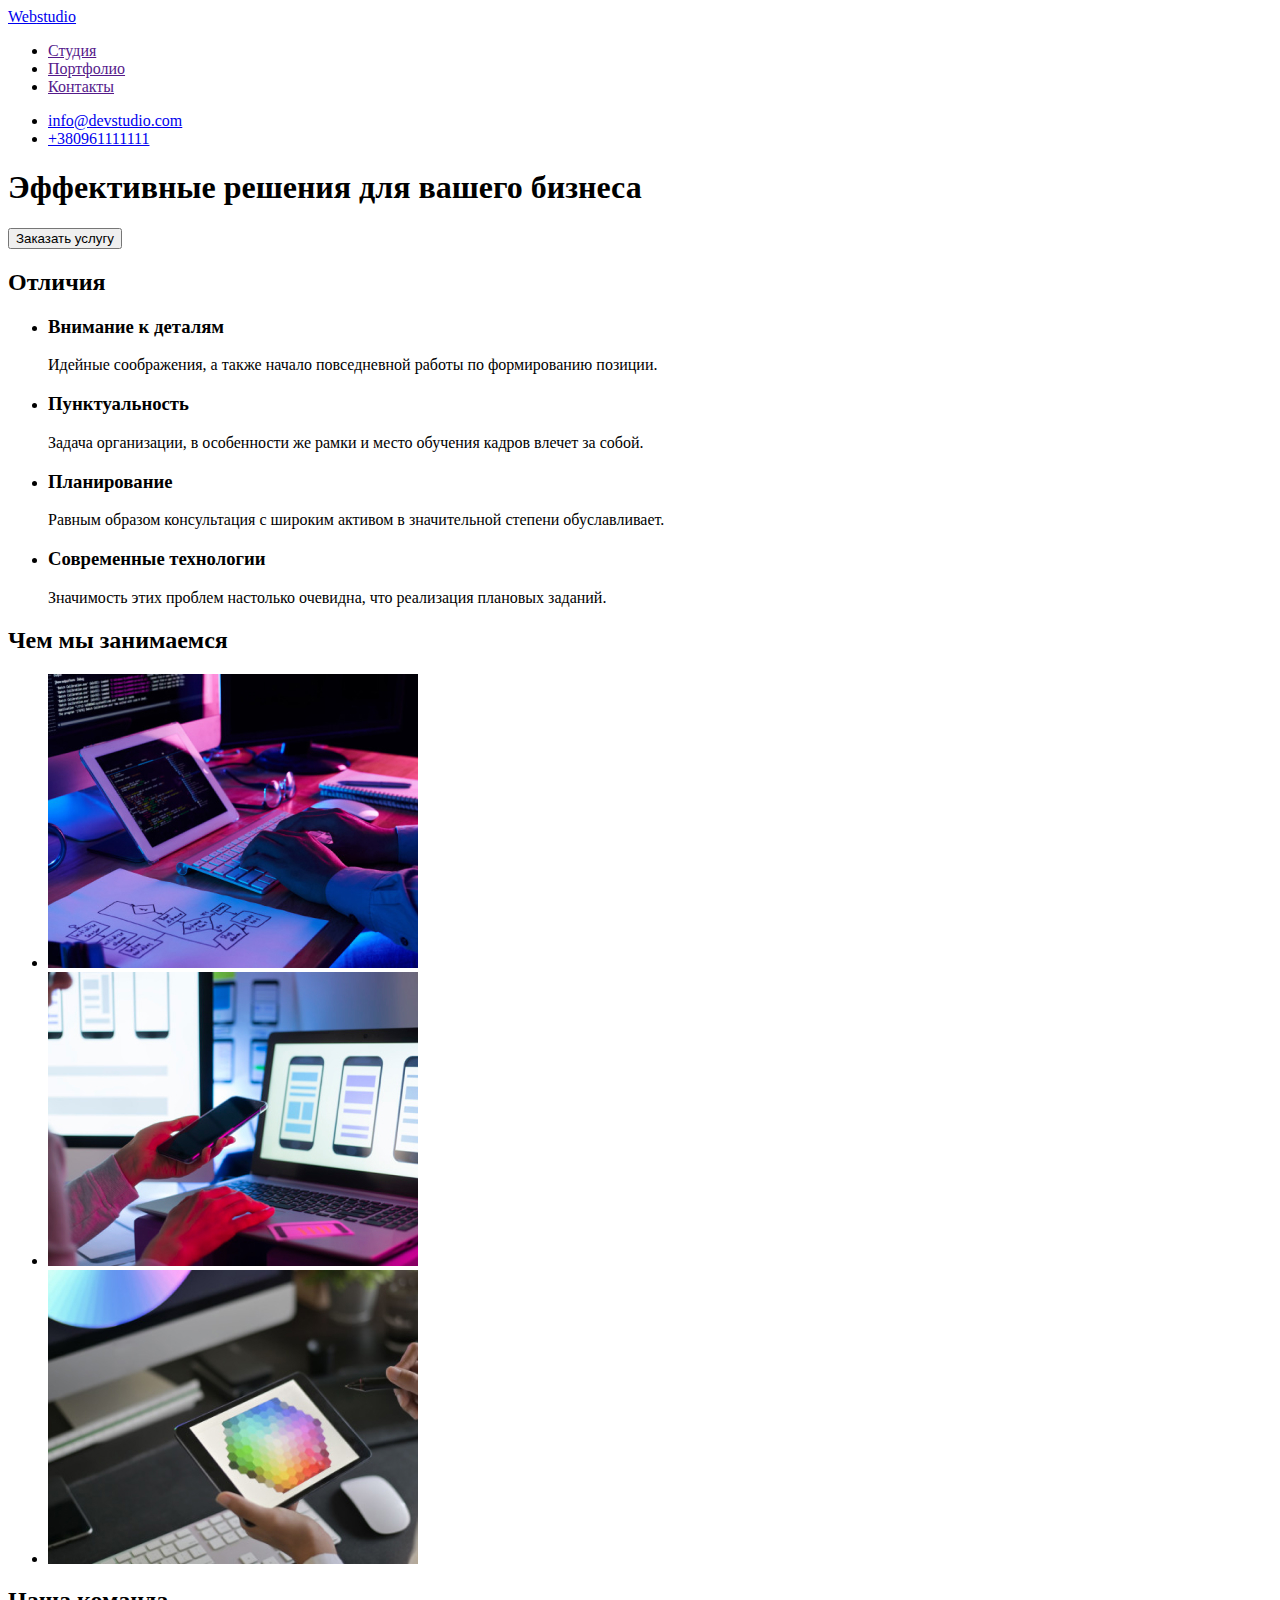
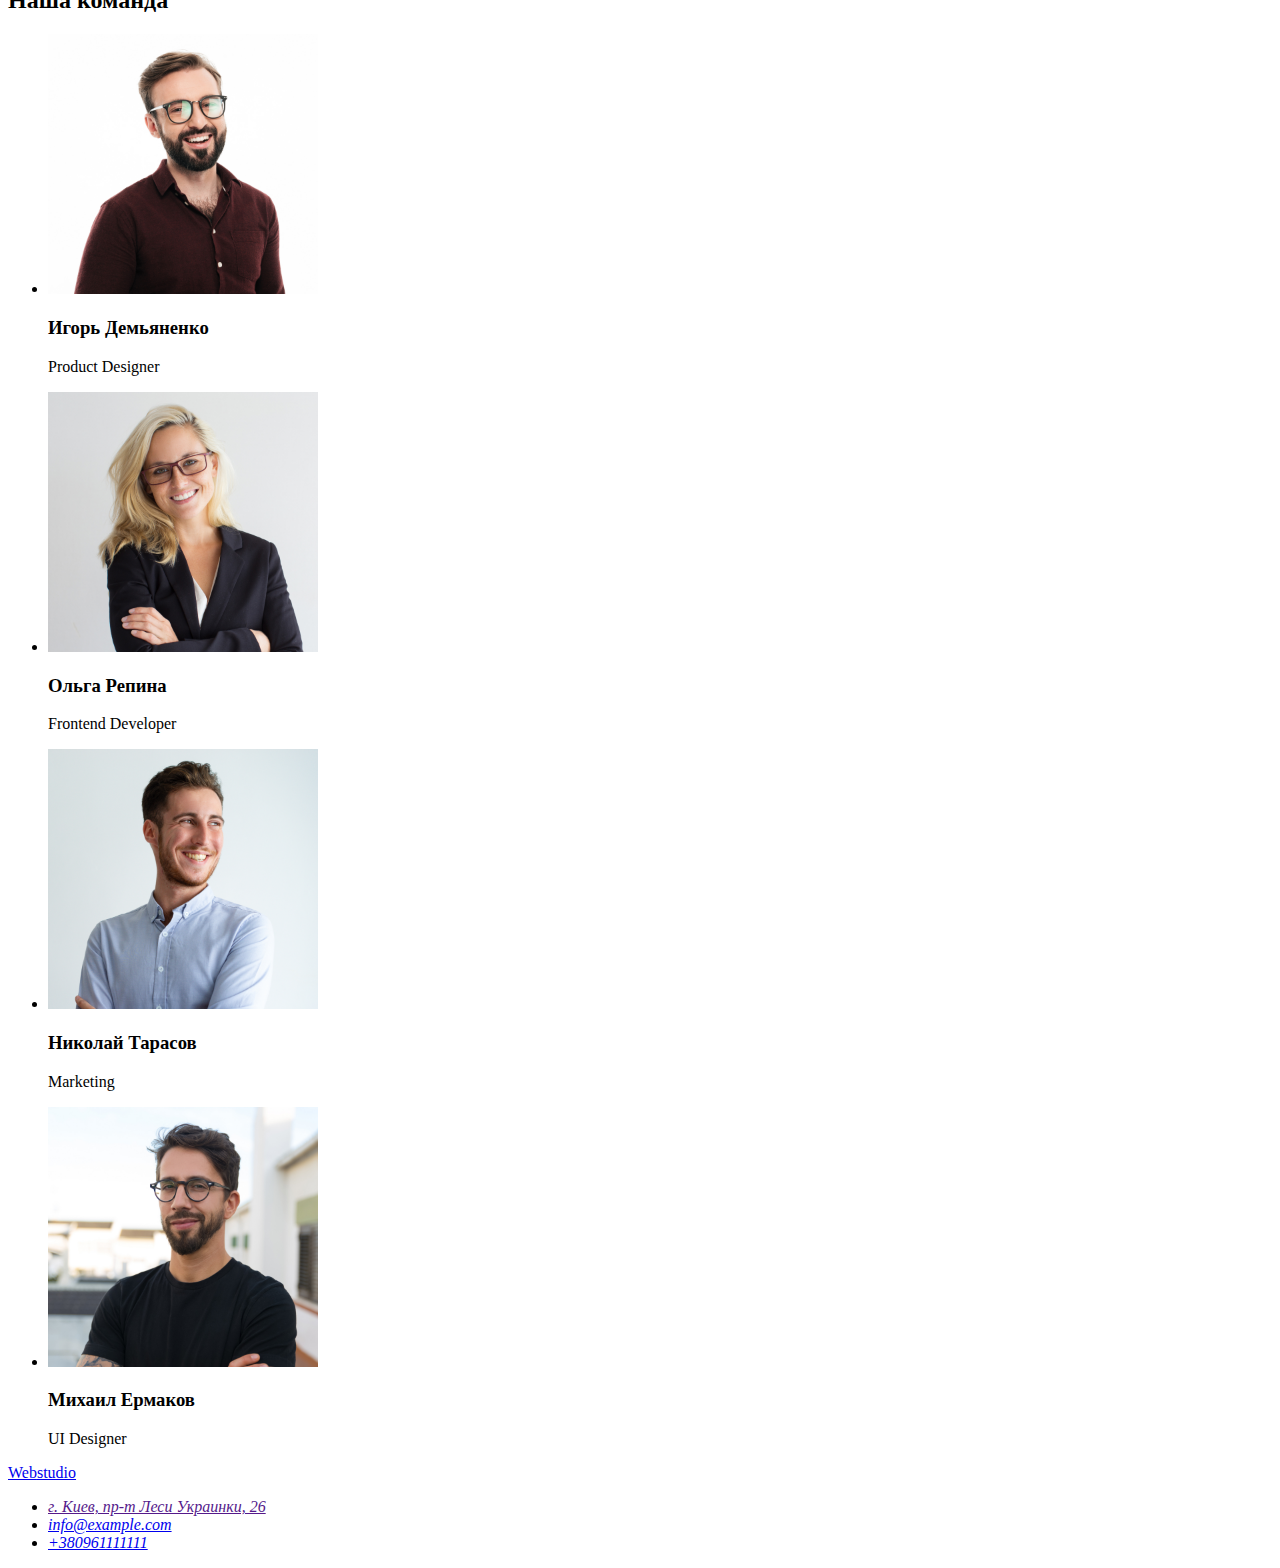
==== index.html @ 9868cb86 "Copied 1 HW" ====
<!DOCTYPE html>
<html lang="ru">
<head>
    <meta charset="UTF-8">
    <meta http-equiv="X-UA-Compatible" content="IE=edge">
    <meta name="viewport" content="width=device-width, initial-scale=1.0">
    <title>Webstudio</title>
</head>
<body>
    <!--Header-->
    <header>
        <nav>
            <a href="/"><span>Web</span><span>studio</span></a>
            <ul>
                <li>
                    <a href="">Студия</a>
                </li>
                <li>
                    <a href="">Портфолио</a>
                </li>
                <li>
                    <a href="">Контакты</a>
                </li>
            </ul>
        </nav>
        <ul>
            <li>
                <a href="mailto:info@devstudio.com">info@devstudio.com</a>
            </li>
            <li>
                <a href="tel:+380961111111">+380961111111</a>
            </li>
        </ul>
        
    </header>
    <!--Main content-->
    <main>
        <!--Order service-->
        <section>
            <h1>Эффективные решения для вашего бизнеса</h1>
            <button type="button">Заказать услугу</button>
        </section>
        <!--Hilites-->
        <section>
            <!--Title Отличия will be invisible-->
             <h2>Отличия</h2>
             <ul>
                 <li>
                     <h3>Внимание к деталям</h3>
                     <p>Идейные соображения, а также начало повседневной работы по формированию позиции.</p>
                 </li>
                 <li>
                     <h3>Пунктуальность</h3>
                     <p>Задача организации, в особенности же рамки и место обучения кадров влечет за собой.</p>
                  </li>
                  <li>
                     <h3>Планирование</h3>
                     <p>Равным образом консультация с широким активом в значительной степени обуславливает.</p>
                  </li>
                 <li>
                     <h3>Современные технологии</h3>
                     <p>Значимость этих проблем настолько очевидна, что реализация плановых заданий.</p>
                 </li>
             </ul>

        </section>
        <!--Tasks-->
        <section>
            <h2>Чем мы занимаемся</h2>
            <ul>
                <li>
                    <a href=""><img src="./images/box 1.jpg" alt="Стол разработчика" width="370"></a>
                </li>
                <li>
                    <a href=""><img src="./images/img.jpg" alt="Ноутбук" width="370"></a>
                </li>
                <li>
                    <a href=""><img src="./images/img (1).jpg" alt="Планшет" width="370"></a>
                </li>
            </ul>
        </section>
        <!--Team-->
        <section>
            <h2>Наша команда</h2>
            <ul>
                <li>
                        <img src="./images/img (2).jpg" alt="Фотография Игоря" width="270">
                        <h3>Игорь Демьяненко</h3>
                        <p>Product Designer</p>
                </li>
                <li>
                        <img src="./images/img (3).jpg" alt="Фотография Ольги" width="270">
                        <h3>Ольга Репина</h3>
                        <p>Frontend Developer</p>
                </li>
                <li>
                        <img src="./images/img (4).jpg" alt="Фотография Николая" width="270">
                        <h3>Николай Тарасов</h3>
                        <p>Marketing</p>
                </li>
                <li>
                        <img src="./images/img (5).jpg" alt="Фотография михаила" width="270">
                        <h3>Михаил Ермаков</h3>
                        <p>UI Designer</p>
                </li>
            </ul>
        </section>


    </main>
    <!--Footer-->
    <footer>
        <a href="/"><span>Web</span><span>studio</span></a>
        <address>
            <ul>
                <li><a href="">г. Киев, пр-т Леси Украинки, 26</a></li>
                <li><a href="mailto:info@example.com">info@example.com</a></li>
                <li><a href="tel:+380961111111">+380961111111</a></li>
            </ul>

        </address>

    </footer>
</body>
</html>
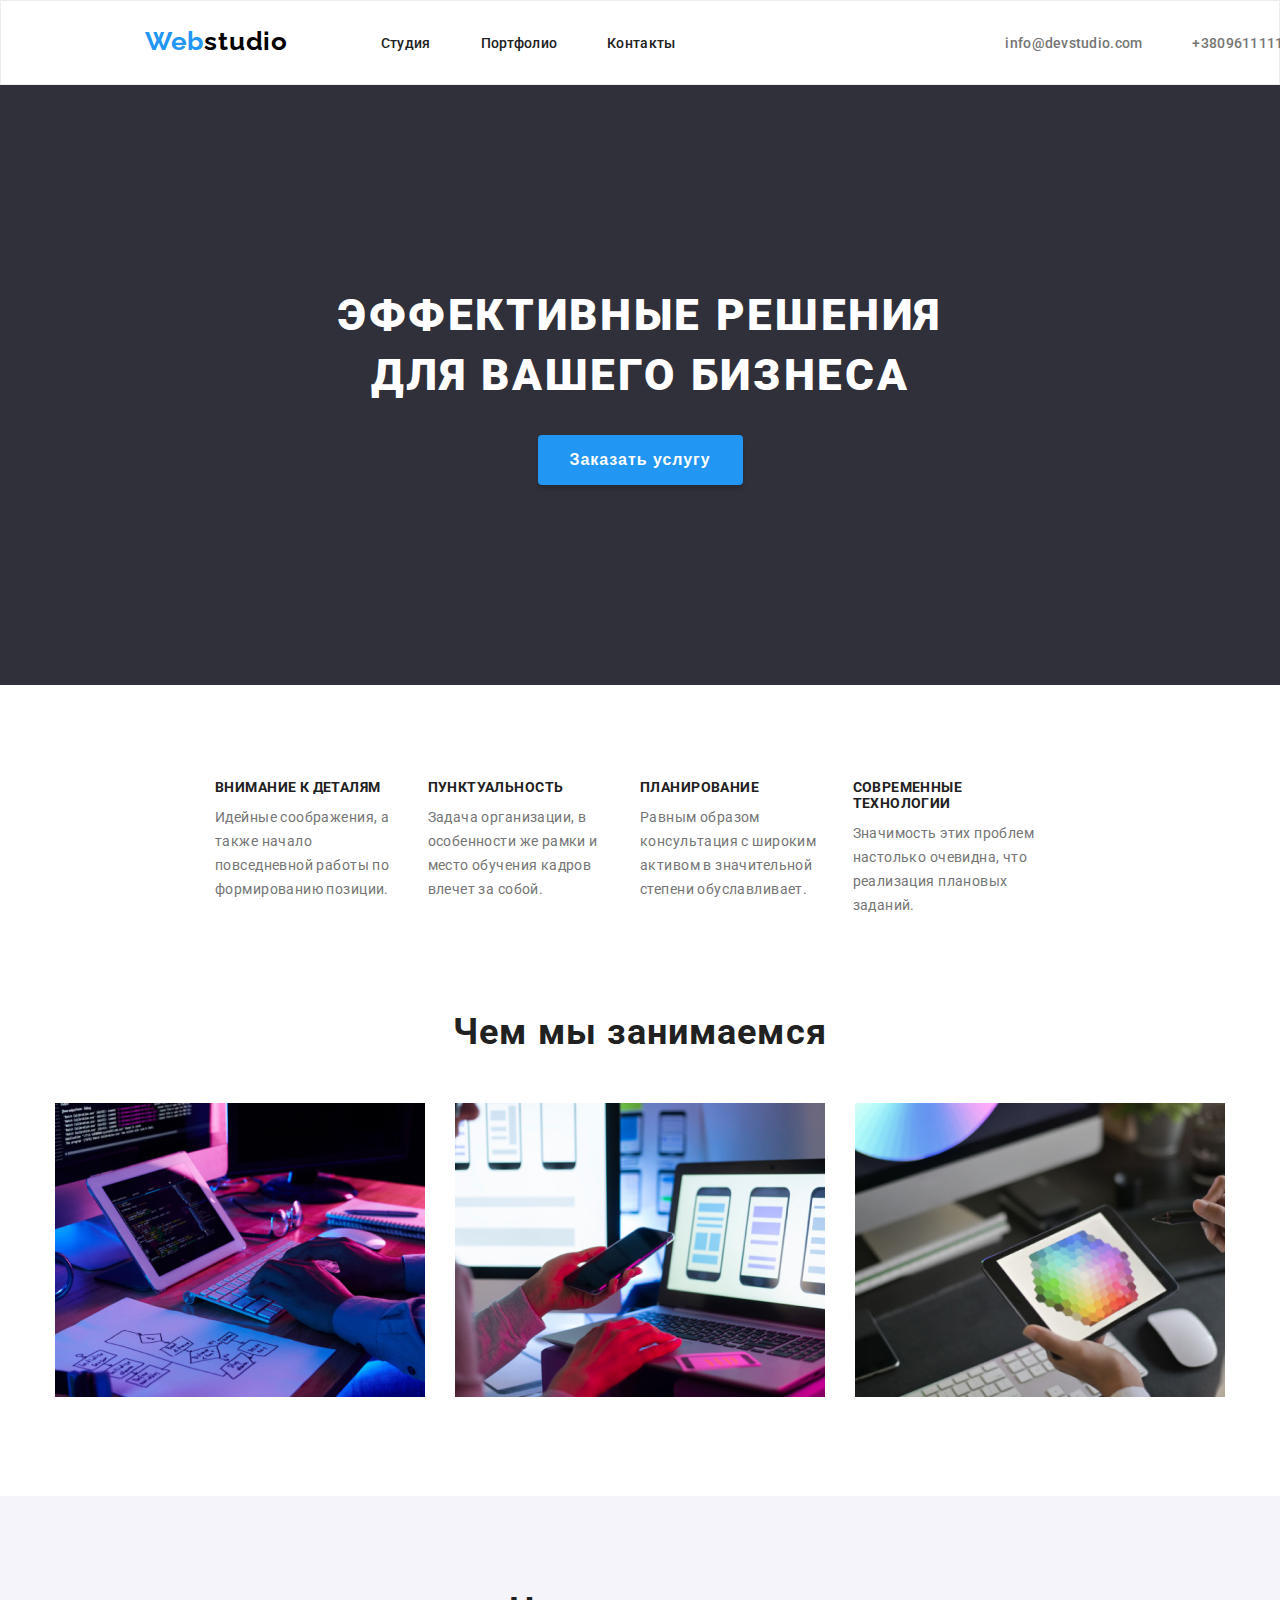
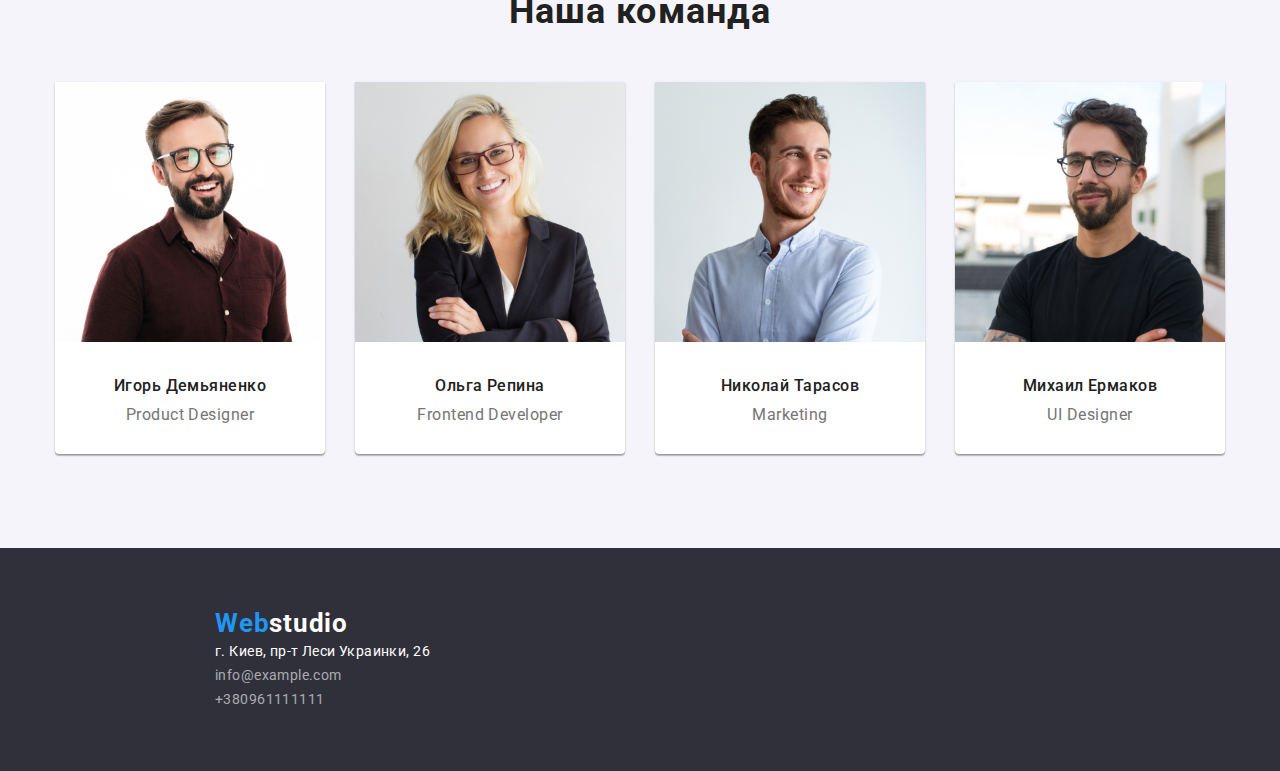
==== commit 18c4ee20: "Main and portfolio pages styles" ====
--- a/index.html
+++ b/index.html
@@ -1,125 +1,138 @@
 <!DOCTYPE html>
 <html lang="ru">
-<head>
-    <meta charset="UTF-8">
-    <meta http-equiv="X-UA-Compatible" content="IE=edge">
-    <meta name="viewport" content="width=device-width, initial-scale=1.0">
-    <title>Webstudio</title>
-</head>
-<body>
-    <!--Header-->
-    <header>
-        <nav>
-            <a href="/"><span>Web</span><span>studio</span></a>
-            <ul>
+    <head>
+        <meta charset="UTF-8" />
+        <meta http-equiv="X-UA-Compatible" content="IE=edge" />
+        <meta name="viewport" content="width=device-width, initial-scale=1.0" />
+        <title>Webstudio</title>
+        <link rel="preconnect" href="https://fonts.googleapis.com">
+        <link rel="preconnect" href="https://fonts.gstatic.com" crossorigin>
+        <link
+            href="https://fonts.googleapis.com/css2?family=Raleway:wght@700&family=Roboto:ital,wght@0,400;0,500;0,900;1,700&display=swap"
+            rel="stylesheet">
+        <link href="./styles/style.css" rel="stylesheet" />
+    </head>
+    <body>
+        <!--Header-->
+        <header class="header">
+            <nav class="header-nav">
+                <a href="./" class="logo-link" class="nav-link"><span class="logo-web">Web</span><span class="logo-studio">studio</span></a>
+                <ul class="nav-list">
+                    <li>
+                        <a href="" class="nav-link">Студия</a>
+                    </li>
+                    <li>
+                        <a href="./portfolio.html" class="nav-link">Портфолио</a>
+                    </li>
+                    <li>
+                        <a href="" class="nav-link">Контакты</a>
+                    </li>
+                </ul>
+            </nav>
+            <ul class="contact-list">
                 <li>
-                    <a href="">Студия</a>
+                    <a href="mailto:info@devstudio.com" class="contact-item">info@devstudio.com</a>
                 </li>
                 <li>
-                    <a href="">Портфолио</a>
-                </li>
-                <li>
-                    <a href="">Контакты</a>
+                    <a href="tel:+380961111111" class="contact-item">+380961111111</a>
                 </li>
             </ul>
-        </nav>
-        <ul>
-            <li>
-                <a href="mailto:info@devstudio.com">info@devstudio.com</a>
-            </li>
-            <li>
-                <a href="tel:+380961111111">+380961111111</a>
-            </li>
-        </ul>
-        
-    </header>
-    <!--Main content-->
-    <main>
-        <!--Order service-->
-        <section>
-            <h1>Эффективные решения для вашего бизнеса</h1>
-            <button type="button">Заказать услугу</button>
-        </section>
-        <!--Hilites-->
-        <section>
-            <!--Title Отличия will be invisible-->
-             <h2>Отличия</h2>
-             <ul>
-                 <li>
-                     <h3>Внимание к деталям</h3>
-                     <p>Идейные соображения, а также начало повседневной работы по формированию позиции.</p>
-                 </li>
-                 <li>
-                     <h3>Пунктуальность</h3>
-                     <p>Задача организации, в особенности же рамки и место обучения кадров влечет за собой.</p>
-                  </li>
-                  <li>
-                     <h3>Планирование</h3>
-                     <p>Равным образом консультация с широким активом в значительной степени обуславливает.</p>
-                  </li>
-                 <li>
-                     <h3>Современные технологии</h3>
-                     <p>Значимость этих проблем настолько очевидна, что реализация плановых заданий.</p>
-                 </li>
-             </ul>
-
-        </section>
-        <!--Tasks-->
-        <section>
-            <h2>Чем мы занимаемся</h2>
-            <ul>
-                <li>
-                    <a href=""><img src="./images/box 1.jpg" alt="Стол разработчика" width="370"></a>
-                </li>
-                <li>
-                    <a href=""><img src="./images/img.jpg" alt="Ноутбук" width="370"></a>
-                </li>
-                <li>
-                    <a href=""><img src="./images/img (1).jpg" alt="Планшет" width="370"></a>
-                </li>
-            </ul>
-        </section>
-        <!--Team-->
-        <section>
-            <h2>Наша команда</h2>
-            <ul>
-                <li>
-                        <img src="./images/img (2).jpg" alt="Фотография Игоря" width="270">
-                        <h3>Игорь Демьяненко</h3>
-                        <p>Product Designer</p>
-                </li>
-                <li>
-                        <img src="./images/img (3).jpg" alt="Фотография Ольги" width="270">
-                        <h3>Ольга Репина</h3>
-                        <p>Frontend Developer</p>
-                </li>
-                <li>
-                        <img src="./images/img (4).jpg" alt="Фотография Николая" width="270">
-                        <h3>Николай Тарасов</h3>
-                        <p>Marketing</p>
-                </li>
-                <li>
-                        <img src="./images/img (5).jpg" alt="Фотография михаила" width="270">
-                        <h3>Михаил Ермаков</h3>
-                        <p>UI Designer</p>
-                </li>
-            </ul>
-        </section>
-
-
-    </main>
-    <!--Footer-->
-    <footer>
-        <a href="/"><span>Web</span><span>studio</span></a>
-        <address>
-            <ul>
-                <li><a href="">г. Киев, пр-т Леси Украинки, 26</a></li>
-                <li><a href="mailto:info@example.com">info@example.com</a></li>
-                <li><a href="tel:+380961111111">+380961111111</a></li>
-            </ul>
-
-        </address>
-
-    </footer>
-</body>
-</html>+        </header>
+        <!--Main content-->
+        <main>
+            <!--Order service-->
+            <section class="hero">
+                <h1 class="hero-title">Эффективные решения<br>для вашего бизнеса</h1>
+                <button type="button" class="hero-button">Заказать услугу</button>
+            </section>
+            <!--Hilites-->
+            <section>
+                <!--Title Отличия will be invisible-->
+                <h2 class="hilites-main">Отличия</h2>
+                <ul class="hilites-list">
+                    <li class="hilites-item">
+                        <h3 class="hilites-title">Внимание к деталям</h3>
+                        <p>
+                            Идейные соображения, а также начало повседневной работы по формированию
+                            позиции.
+                        </p>
+                    </li>
+                    <li class="hilites-item">
+                        <h3 class="hilites-title">Пунктуальность</h3>
+                        <p>
+                            Задача организации, в особенности же рамки и место обучения кадров
+                            влечет за собой.
+                        </p>
+                    </li>
+                    <li class="hilites-item">
+                        <h3 class="hilites-title">Планирование</h3>
+                        <p>
+                            Равным образом консультация с широким активом в значительной степени
+                            обуславливает.
+                        </p>
+                    </li>
+                    <li class="hilites-item">
+                        <h3 class="hilites-title">Современные технологии</h3>
+                        <p>
+                            Значимость этих проблем настолько очевидна, что реализация плановых
+                            заданий.
+                        </p>
+                    </li>
+                </ul>
+            </section>
+            <!--Tasks-->
+            <section class="tasks">
+                <h2 class="tasks-title">Чем мы занимаемся</h2>
+                <ul class="tasks-list">
+                    <li class="tasks-item">
+                        <a href=""><img src="./images/box 1.jpg" alt="Стол разработчика" width="370"
+                        /></a>
+                    </li>
+                    <li class="tasks-item">
+                        <a href=""><img src="./images/img.jpg" alt="Ноутбук" width="370" /></a>
+                    </li>
+                    <li class="tasks-item">
+                        <a href=""><img src="./images/img (1).jpg" alt="Планшет" width="370" /></a>
+                    </li>
+                </ul>
+            </section>
+            <!--Team-->
+            <section class="team-section">
+                <h2 class="team-title">Наша команда</h2>
+                <ul class="team-list">
+                    <li class="team-item">
+                        <img src="./images/img (2).jpg" alt="Фотография Игоря" width="270" />
+                        <h3 class="team-member">Игорь Демьяненко</h3>
+                        <p class="member-position">Product Designer</p>
+                    </li>
+                    <li class="team-item">
+                        <img src="./images/img (3).jpg" alt="Фотография Ольги" width="270" />
+                        <h3 class="team-member">Ольга Репина</h3>
+                        <p class="member-position">Frontend Developer</p>
+                    </li>
+                    <li class="team-item">
+                        <img src="./images/img (4).jpg" alt="Фотография Николая" width="270" />
+                        <h3 class="team-member">Николай Тарасов</h3>
+                        <p class="member-position">Marketing</p>
+                    </li>
+                    <li class="team-item">
+                        <img src="./images/img (5).jpg" alt="Фотография михаила" width="270" />
+                        <h3 class="team-member">Михаил Ермаков</h3>
+                        <p class="member-position">UI Designer</p>
+                    </li>
+                </ul>
+            </section>
+        </main>
+        <!--Footer-->
+        <footer class="footer">
+            <a href="./" class="footer-hover"><span class="footer-web">Web</span><span class="footer-studio">studio</span></a>
+            <address>
+                <ul>
+                    <li><a href="" class="address footer-hover">г. Киев, пр-т Леси Украинки, 26</a></li>
+                    <li><a href="mailto:info@example.com" class="footer-contact footer-hover">info@example.com</a></li>
+                    <li><a href="tel:+380961111111" class="footer-contact footer-hover">+380961111111</a></li>
+                </ul>
+            </address>
+        </footer>
+    </body>
+</html>
--- a/styles/style.css
+++ b/styles/style.css
@@ -0,0 +1,442 @@
+/* Colors
+primary background-color: #fff;
+secondary background-color: #F5F4FA;
+footer background-color: #2F303A;
+titles color: #212121;
+main text color: #757575;
+acent color: #2196F3;
+
+
+ */
+:root {
+    --main-font: "Roboto";
+    --second-font: "Raleway";
+    --titles-color: #212121;
+    --acent-color: #2196F3;
+    --text-color: #757575;
+    --footer-color: #2F303A;
+    --white-color: #ffffff;
+    --font-normal: normal;
+    --weight-bold: 700;
+
+
+}
+body {
+    background-color: var(--white-color);
+    font-family: var(--main-font);
+    color: var(--titles-color);
+    padding: 0;
+    margin: 0;
+    
+}
+
+p {
+    margin: 0;
+    
+}
+
+a {
+    text-decoration: none;
+}
+
+ul {
+    list-style: none;
+    margin: 0;
+    padding: 0;
+}
+
+/* Header */
+
+.header {
+    display: flex;
+    justify-content: center;
+    border: 1px solid #ECECEC;
+
+
+}
+
+.header-nav {
+    display: flex;
+}
+
+.nav-list {
+    display: flex;
+    padding: 0;
+    margin: 0;
+    padding-top: 32px;
+
+}
+
+
+.logo-link {
+    text-decoration: none;
+    font-family: 'Raleway';
+    font-style: var(--font-normal);
+     font-weight: var(--weight-bold);
+    font-size: 26px;
+    line-height: 31px;
+    margin: 25px 93px 25px 215px;
+    letter-spacing: 0.03em;
+}
+
+
+.logo-web {
+    color: var(--acent-color);
+        
+}
+
+.logo-studio {
+     color: #000000;
+}
+
+.logo-link:hover,
+.logo-link:focus {
+    opacity: 60%;
+}
+
+.nav-link {
+    font-style: var(--font-normal);
+    font-weight: 500;
+    font-size: 14px;
+    line-height: 16px;
+    letter-spacing: 0.02em;
+    color: var(--titles-color);
+   margin: 0px 50px 32px 0px;
+}
+
+.nav-link:hover,.nav-link:focus {
+    color: var(--acent-color);
+    cursor: pointer;
+}
+
+.contact-list {
+    display: flex;
+    padding: 0;
+    margin: 0;
+    padding: 32px 0 32px 280px;
+
+}
+
+.contact-item {
+font-style: var(--font-normal);
+    font-weight: 500;
+    font-size: 14px;
+    line-height: 16px;
+    letter-spacing: 0.02em;
+    margin-right: 50px;
+    color: var(--text-color);
+}
+
+.contact-item:hover,.contact-item:focus {
+    color: var(--acent-color);
+    cursor: pointer;
+}
+
+
+/* Hero */
+
+.hero {
+    background-color: var(--footer-color);
+    width: 100%;
+        height: 600px;
+        
+
+}
+
+.hero-title {
+    font-style: var(--font-normal);
+    font-weight: 900;
+    font-size: 44px;
+    line-height: 60px;
+    text-align: center;
+    letter-spacing: 0.06em;
+     text-transform: uppercase;
+    color: var(--white-color);
+    margin: 0;
+    padding-top: 200px;
+}
+
+.hero-button {
+    font-style: var(--font-normal);
+    font-weight: var(--weight-bold);
+    font-size: 16px;
+    line-height: 30px;
+    display: flex;
+    align-items: center;
+     text-align: center;
+    letter-spacing: 0.06em;
+    color: var(--white-color);
+    background-color: var(--acent-color);
+    box-shadow: 0px 4px 4px rgba(0, 0, 0, 0.15);
+    border-radius: 4px;
+    border: none;
+    padding: 10px 32px;
+    margin-top: 30px;
+    margin-left: auto;
+    margin-right: auto;
+
+}
+
+.hero-button:hover {
+     color: var(--acent-color);
+    background-color: var(--white-color);
+}
+
+/* Hilites */
+
+.hilites-main {
+    display: none;
+    
+}
+
+.hilites-list {
+    display: flex;
+    padding: 94px 215px;
+    justify-content: center;
+
+}
+
+.hilites-item {
+    width: 270px;
+    padding-right: 30px;
+
+}
+
+.hilites-title {
+    font-style: var(--font-normal);
+    font-weight: var(--weight-bold);
+    font-size: 14px;
+    line-height: 16px;
+    letter-spacing: 0.03em;
+    text-transform: uppercase;
+    color: var(--titles-color);
+    margin: 0 0 10px 0;
+}
+
+.hilites-list p {
+    font-weight: 400;
+    font-size: 14px;
+    line-height: 24px;
+    letter-spacing: 0.03em;
+
+    color: var(--text-color);
+}
+
+/* Tasks */
+
+
+.tasks-title {
+    margin: 0;
+    text-align: center;
+    margin-bottom: 50px;
+    font-style: normal;
+    font-weight: var(--weight-bold);
+    font-size: 36px;
+    line-height: 42px;
+    text-align: center;
+    letter-spacing: 0.03em;
+    
+}
+
+.tasks-list {
+    display: flex;
+    justify-content: center;
+    margin-bottom: 95px;
+
+
+}
+
+.tasks-item {
+    margin: 0 15px;
+}
+
+.tasks-item:hover, .tasks-item:focus {
+    opacity: 50%;
+}
+
+/* Team */
+
+.team-section {
+    background-color: #F5F4FA;
+    padding: 94px 215px;
+}
+
+.team-title {
+    text-align: center;
+    margin: 0;
+    font-style: var(--font-normal);
+    font-weight: var(--weight-bold);
+    font-size: 36px;
+    line-height: 42px;
+    text-align: center;
+    letter-spacing: 0.03em;
+    margin-bottom: 50px;
+}
+
+.team-list {
+    display: flex;
+    justify-content: center;
+    
+    
+}
+
+.team-item {
+    margin: 0 15px;
+    background-color: var(--white-color);
+    box-shadow: 0px 1px 3px rgba(0, 0, 0, 0.12), 0px 1px 1px rgba(0, 0, 0, 0.14), 0px 2px 1px rgba(0, 0, 0, 0.2);
+    border-radius: 0px 0px 4px 4px;
+    text-align: center;
+
+}
+
+.team-member {
+    font-style: var(--font-normal);
+    font-weight: 500;
+    font-size: 16px;
+    line-height: 19px;
+    letter-spacing: 0.03em;
+    color: var(--titles-color);
+    margin: 30px 0 10px 0;
+
+}
+
+.member-position {
+    font-style: var(--font-normal);
+    font-weight: 400;
+    font-size: 16px;
+    line-height: 19px;
+    text-align: center;
+    letter-spacing: 0.03em;
+    color: var(--text-color);
+    margin-bottom: 30px;
+}
+
+/* Footer */
+
+.footer {
+    background-color: var(--footer-color);
+    padding: 60px 0 60px 215px;
+
+}
+
+.footer-web {
+    font-style: var(--font-normal);
+    font-weight: var(--weight-bold);
+    font-size: 26px;
+    line-height: 31px;
+    letter-spacing: 0.03em;
+    color: var(--acent-color);
+}
+
+.footer-studio {
+    font-style: var(--font-normal);
+    font-weight: var(--weight-bold);
+    font-size: 26px;
+    line-height: 31px;
+    letter-spacing: 0.03em;
+    color: var(--white-color);
+
+}
+
+.address {
+    font-style: var(--font-normal);
+    font-weight: 400;
+    font-size: 14px;
+    line-height: 24px;
+    letter-spacing: 0.03em;
+    color: var(--white-color);
+}
+
+.footer-contact {
+    font-style: var(--font-normal);
+    font-weight: 400;
+    font-size: 14px;
+    line-height: 24px;
+    letter-spacing: 0.03em;
+    color: rgba(255, 255, 255, 0.6);
+}
+
+.footer-hover:hover {
+    opacity: 50%;
+}
+
+
+/* Portfolio styles */
+
+.main {
+    background-color: var(--white-color);
+}
+
+/* Buttons */
+
+.btn-list {
+    margin-top: 95px;
+    display: flex;
+    justify-content: center;
+
+}
+
+.buttons {
+    margin: 0 4px;
+    background: #F5F4FA;
+    border-radius: 4px;
+    font-style: var(--font-normal);
+    font-weight: 500;
+    font-size: 16px;
+    line-height: 26px;
+    text-align: center;
+    letter-spacing: 0.03em;
+    color: var(--titles-color);
+    border: none;
+    padding: 6px 22px;
+}
+
+.buttons:hover {
+    background: #2196F3;
+     box-shadow: 0px 3px 1px rgba(0, 0, 0, 0.1), 0px 1px 2px rgba(0, 0, 0, 0.08), 0px 2px 2px rgba(0, 0, 0, 0.12);
+    border-radius: 4px;
+    font-style: var(--font-normal);
+    font-weight: 500;
+    font-size: 16px;
+    line-height: 26px;
+    text-align: center;
+    letter-spacing: 0.03em;
+    color: var(--white-color);
+
+}
+
+/* Works */
+
+.works {
+    width: 1300px;
+    display: flex;
+    justify-content: center;
+    flex-wrap: wrap;
+    margin: 34px auto;  
+    
+}
+
+.works-item {
+    margin: 15px;
+    border: 1px solid #EEEEEE;
+}
+
+.works-title {
+    font-style: var(--font-normal);
+    font-weight: var(--weight-bold);
+    font-size: 18px;
+    line-height: 36px;
+    letter-spacing: 0.06em;
+    color: var(--titles-color);
+    margin: 20px 0 4px 24px;
+}
+
+.works-text {
+    font-style: var(--font-normal);
+    font-weight: 400;
+    font-size: 16px;
+    line-height: 30px;
+    letter-spacing: 0.03em;
+    color: var(--text-color);
+    margin: 0 0 20px 24px;
+}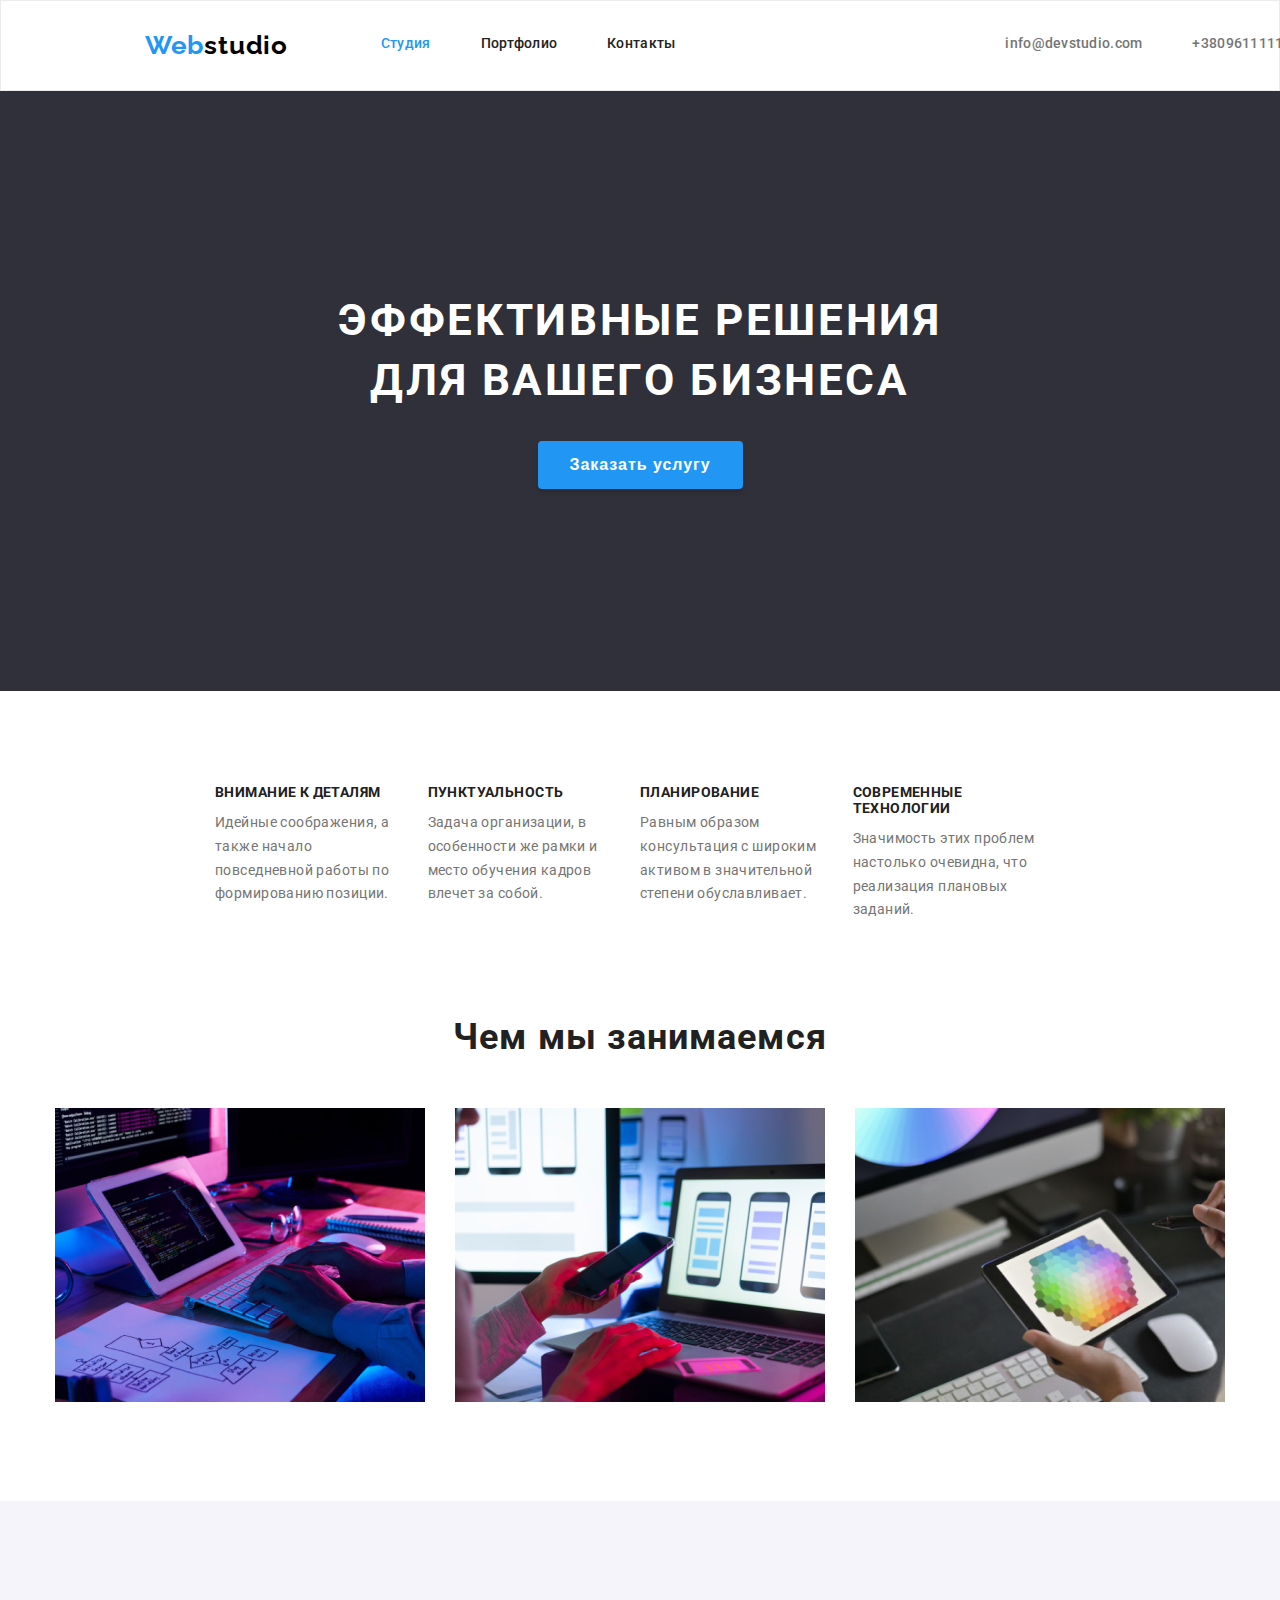
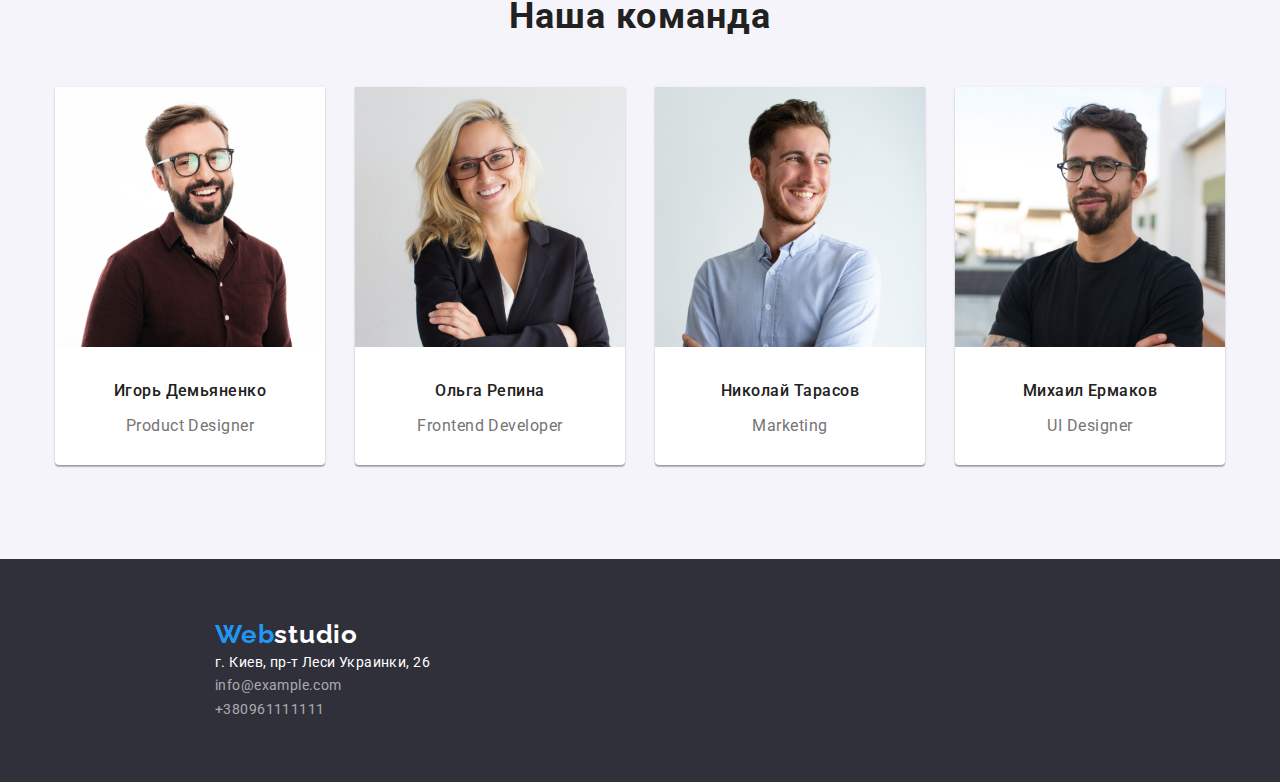
==== commit 6a4a36ed: "made all the changes from the mentor" ====
--- a/index.html
+++ b/index.html
@@ -5,36 +5,41 @@
         <meta http-equiv="X-UA-Compatible" content="IE=edge" />
         <meta name="viewport" content="width=device-width, initial-scale=1.0" />
         <title>Webstudio</title>
-        <link rel="preconnect" href="https://fonts.googleapis.com">
-        <link rel="preconnect" href="https://fonts.gstatic.com" crossorigin>
+        <link rel="preconnect" href="https://fonts.googleapis.com" />
+        <link rel="preconnect" href="https://fonts.gstatic.com" crossorigin />
         <link
             href="https://fonts.googleapis.com/css2?family=Raleway:wght@700&family=Roboto:ital,wght@0,400;0,500;0,900;1,700&display=swap"
-            rel="stylesheet">
+            rel="stylesheet"
+        />
         <link href="./styles/style.css" rel="stylesheet" />
     </head>
     <body>
         <!--Header-->
         <header class="header">
             <nav class="header-nav">
-                <a href="./" class="logo-link" class="nav-link"><span class="logo-web">Web</span><span class="logo-studio">studio</span></a>
-                <ul class="nav-list">
+                <a href="./" class="logo-link links nav-link" lang="en"
+                    >Web<span class="logo-studio" lang="en">studio</span></a
+                >
+                <ul class="nav-list lists">
                     <li>
-                        <a href="" class="nav-link">Студия</a>
+                        <a href="./" class="nav-link links curent-link">Студия</a>
                     </li>
                     <li>
-                        <a href="./portfolio.html" class="nav-link">Портфолио</a>
+                        <a href="./portfolio.html" class="nav-link links">Портфолио</a>
                     </li>
                     <li>
-                        <a href="" class="nav-link">Контакты</a>
+                        <a href="" class="nav-link links">Контакты</a>
                     </li>
                 </ul>
             </nav>
-            <ul class="contact-list">
+            <ul class="contact-list lists">
                 <li>
-                    <a href="mailto:info@devstudio.com" class="contact-item">info@devstudio.com</a>
+                    <a href="mailto:info@devstudio.com" class="contact-item links"
+                        >info@devstudio.com</a
+                    >
                 </li>
                 <li>
-                    <a href="tel:+380961111111" class="contact-item">+380961111111</a>
+                    <a href="tel:+380961111111" class="contact-item links">+380961111111</a>
                 </li>
             </ul>
         </header>
@@ -42,38 +47,38 @@
         <main>
             <!--Order service-->
             <section class="hero">
-                <h1 class="hero-title">Эффективные решения<br>для вашего бизнеса</h1>
+                <h1 class="hero-title">Эффективные решения<br />для вашего бизнеса</h1>
                 <button type="button" class="hero-button">Заказать услугу</button>
             </section>
             <!--Hilites-->
             <section>
                 <!--Title Отличия will be invisible-->
                 <h2 class="hilites-main">Отличия</h2>
-                <ul class="hilites-list">
+                <ul class="hilites-list lists">
                     <li class="hilites-item">
                         <h3 class="hilites-title">Внимание к деталям</h3>
-                        <p>
+                        <p class="par">
                             Идейные соображения, а также начало повседневной работы по формированию
                             позиции.
                         </p>
                     </li>
                     <li class="hilites-item">
                         <h3 class="hilites-title">Пунктуальность</h3>
-                        <p>
+                        <p class="par">
                             Задача организации, в особенности же рамки и место обучения кадров
                             влечет за собой.
                         </p>
                     </li>
                     <li class="hilites-item">
                         <h3 class="hilites-title">Планирование</h3>
-                        <p>
+                        <p class="par">
                             Равным образом консультация с широким активом в значительной степени
                             обуславливает.
                         </p>
                     </li>
                     <li class="hilites-item">
                         <h3 class="hilites-title">Современные технологии</h3>
-                        <p>
+                        <p class="par">
                             Значимость этих проблем настолько очевидна, что реализация плановых
                             заданий.
                         </p>
@@ -83,54 +88,67 @@
             <!--Tasks-->
             <section class="tasks">
                 <h2 class="tasks-title">Чем мы занимаемся</h2>
-                <ul class="tasks-list">
+                <ul class="tasks-list lists">
                     <li class="tasks-item">
-                        <a href=""><img src="./images/box 1.jpg" alt="Стол разработчика" width="370"
-                        /></a>
+                        <img src="./images/box1.jpg" alt="Разработка програмного обеспечения" width="370"/>
                     </li>
                     <li class="tasks-item">
-                        <a href=""><img src="./images/img.jpg" alt="Ноутбук" width="370" /></a>
+                        <img src="./images/img.jpg" alt="Тестирование мобильного приложения" width="370"/>
                     </li>
                     <li class="tasks-item">
-                        <a href=""><img src="./images/img (1).jpg" alt="Планшет" width="370" /></a>
+                        <img src="./images/img(1).jpg" alt="Работа с цветами" width="370"/>
                     </li>
                 </ul>
             </section>
             <!--Team-->
             <section class="team-section">
                 <h2 class="team-title">Наша команда</h2>
-                <ul class="team-list">
+                <ul class="team-list lists">
                     <li class="team-item">
-                        <img src="./images/img (2).jpg" alt="Фотография Игоря" width="270" />
+                        <img src="./images/img(2).jpg" alt="Дизайнер" width="270"/>
                         <h3 class="team-member">Игорь Демьяненко</h3>
-                        <p class="member-position">Product Designer</p>
+                        <p class="member-position" lang="en">Product Designer</p>
                     </li>
                     <li class="team-item">
-                        <img src="./images/img (3).jpg" alt="Фотография Ольги" width="270" />
+                        <img src="./images/img(3).jpg" alt="Разработчик" width="270"/>
                         <h3 class="team-member">Ольга Репина</h3>
-                        <p class="member-position">Frontend Developer</p>
+                        <p class="member-position" lang="en">Frontend Developer</p>
                     </li>
                     <li class="team-item">
-                        <img src="./images/img (4).jpg" alt="Фотография Николая" width="270" />
+                        <img src="./images/img(4).jpg" alt="Маркетолог" width="270"/>
                         <h3 class="team-member">Николай Тарасов</h3>
-                        <p class="member-position">Marketing</p>
+                        <p class="member-position" lang="en">Marketing</p>
                     </li>
                     <li class="team-item">
-                        <img src="./images/img (5).jpg" alt="Фотография михаила" width="270" />
+                        <img src="./images/img(5).jpg" alt="Дизайнер" width="270"/>
                         <h3 class="team-member">Михаил Ермаков</h3>
-                        <p class="member-position">UI Designer</p>
+                        <p class="member-position" lang="en">UI Designer</p>
                     </li>
                 </ul>
             </section>
         </main>
         <!--Footer-->
         <footer class="footer">
-            <a href="./" class="footer-hover"><span class="footer-web">Web</span><span class="footer-studio">studio</span></a>
+            <a href="./" class="links footer-hover"
+                ><span class="footer-web">Web</span><span class="footer-studio">studio</span></a
+            >
             <address>
-                <ul>
-                    <li><a href="" class="address footer-hover">г. Киев, пр-т Леси Украинки, 26</a></li>
-                    <li><a href="mailto:info@example.com" class="footer-contact footer-hover">info@example.com</a></li>
-                    <li><a href="tel:+380961111111" class="footer-contact footer-hover">+380961111111</a></li>
+                <ul class="lists">
+                    <li>
+                        <a href="" class="links address footer-hover"
+                            >г. Киев, пр-т Леси Украинки, 26</a
+                        >
+                    </li>
+                    <li>
+                        <a href="mailto:info@example.com" class="links footer-contact footer-hover"
+                            >info@example.com</a
+                        >
+                    </li>
+                    <li>
+                        <a href="tel:+380961111111" class="links footer-contact footer-hover"
+                            >+380961111111</a
+                        >
+                    </li>
                 </ul>
             </address>
         </footer>
--- a/styles/style.css
+++ b/styles/style.css
@@ -14,32 +14,35 @@
     --titles-color: #212121;
     --acent-color: #2196F3;
     --text-color: #757575;
+    --grey-color: #F5F4FA;
     --footer-color: #2F303A;
     --white-color: #ffffff;
+    --black-color: #000000;
     --font-normal: normal;
     --weight-bold: 700;
 
 
 }
+
 body {
     background-color: var(--white-color);
-    font-family: var(--main-font);
+    font-family: var(--main-font), sans-serif;
     color: var(--titles-color);
     padding: 0;
     margin: 0;
     
 }
 
-p {
-    margin: 0;
-    
-}
-
-a {
+.par {
+    margin: 0;
+    
+}
+
+.links {
     text-decoration: none;
 }
 
-ul {
+.lists {
     list-style: none;
     margin: 0;
     padding: 0;
@@ -67,61 +70,71 @@
 
 }
 
+
+
+
+.logo-link:hover,
+.logo-link:focus {
+    color: var(--acent-color);
+}
+
+.nav-link {
+    font-weight: 500;
+    font-size: 14px;
+    line-height: 1.5;
+    letter-spacing: 0.02em;
+    color: var(--titles-color);
+   margin: 0px 50px 32px 0px;
+}
+
+.curent-link {
+    color: var(--acent-color);
+}
+
+
+
+
+.curent-link:hover,
+.curent-link:focus {
+    color: var(--titles-color);
+}
 
 .logo-link {
     text-decoration: none;
-    font-family: 'Raleway';
-    font-style: var(--font-normal);
-     font-weight: var(--weight-bold);
+    font-family: var(--second-font);
+    font-style: var(--font-normal);
+    font-weight: var(--weight-bold);
     font-size: 26px;
-    line-height: 31px;
     margin: 25px 93px 25px 215px;
     letter-spacing: 0.03em;
-}
-
-
-.logo-web {
-    color: var(--acent-color);
-        
-}
+    color: var(--acent-color);
+}
+
+
+
 
 .logo-studio {
-     color: #000000;
-}
-
-.logo-link:hover,
-.logo-link:focus {
-    opacity: 60%;
-}
-
-.nav-link {
-    font-style: var(--font-normal);
+    color: var(--black-color);
+}
+
+.nav-link:hover,
+.nav-link:focus {
+    color: var(--acent-color);
+    cursor: pointer;
+}
+
+.contact-list {
+    display: flex;
+    padding: 0;
+    margin: 0;
+    padding: 32px 0 32px 280px;
+
+}
+
+.contact-item {
     font-weight: 500;
     font-size: 14px;
-    line-height: 16px;
-    letter-spacing: 0.02em;
-    color: var(--titles-color);
-   margin: 0px 50px 32px 0px;
-}
-
-.nav-link:hover,.nav-link:focus {
-    color: var(--acent-color);
-    cursor: pointer;
-}
-
-.contact-list {
-    display: flex;
-    padding: 0;
-    margin: 0;
-    padding: 32px 0 32px 280px;
-
-}
-
-.contact-item {
-font-style: var(--font-normal);
-    font-weight: 500;
-    font-size: 14px;
-    line-height: 16px;
+    line-height: 1.5;
     letter-spacing: 0.02em;
     margin-right: 50px;
     color: var(--text-color);
@@ -129,7 +142,6 @@
 
 .contact-item:hover,.contact-item:focus {
     color: var(--acent-color);
-    cursor: pointer;
 }
 
 
@@ -144,10 +156,8 @@
 }
 
 .hero-title {
-    font-style: var(--font-normal);
-    font-weight: 900;
     font-size: 44px;
-    line-height: 60px;
+    line-height: 1.36;
     text-align: center;
     letter-spacing: 0.06em;
      text-transform: uppercase;
@@ -160,7 +170,7 @@
     font-style: var(--font-normal);
     font-weight: var(--weight-bold);
     font-size: 16px;
-    line-height: 30px;
+    line-height: 1.8;
     display: flex;
     align-items: center;
      text-align: center;
@@ -174,6 +184,8 @@
     margin-top: 30px;
     margin-left: auto;
     margin-right: auto;
+    cursor: pointer;
+
 
 }
 
@@ -203,10 +215,8 @@
 }
 
 .hilites-title {
-    font-style: var(--font-normal);
-    font-weight: var(--weight-bold);
-    font-size: 14px;
-    line-height: 16px;
+    font-size: 14px;
+    line-height: 1.14;
     letter-spacing: 0.03em;
     text-transform: uppercase;
     color: var(--titles-color);
@@ -214,9 +224,8 @@
 }
 
 .hilites-list p {
-    font-weight: 400;
-    font-size: 14px;
-    line-height: 24px;
+    font-size: 14px;
+    line-height: 1.7;
     letter-spacing: 0.03em;
 
     color: var(--text-color);
@@ -229,10 +238,8 @@
     margin: 0;
     text-align: center;
     margin-bottom: 50px;
-    font-style: normal;
-    font-weight: var(--weight-bold);
     font-size: 36px;
-    line-height: 42px;
+    line-height: 1.17;
     text-align: center;
     letter-spacing: 0.03em;
     
@@ -250,24 +257,19 @@
     margin: 0 15px;
 }
 
-.tasks-item:hover, .tasks-item:focus {
-    opacity: 50%;
-}
 
 /* Team */
 
 .team-section {
-    background-color: #F5F4FA;
+    background-color: var(--grey-color);
     padding: 94px 215px;
 }
 
 .team-title {
     text-align: center;
     margin: 0;
-    font-style: var(--font-normal);
-    font-weight: var(--weight-bold);
     font-size: 36px;
-    line-height: 42px;
+    line-height: 1.17;
     text-align: center;
     letter-spacing: 0.03em;
     margin-bottom: 50px;
@@ -293,7 +295,7 @@
     font-style: var(--font-normal);
     font-weight: 500;
     font-size: 16px;
-    line-height: 19px;
+    line-height: 1.19;
     letter-spacing: 0.03em;
     color: var(--titles-color);
     margin: 30px 0 10px 0;
@@ -301,10 +303,8 @@
 }
 
 .member-position {
-    font-style: var(--font-normal);
-    font-weight: 400;
-    font-size: 16px;
-    line-height: 19px;
+    font-size: 16px;
+    line-height: 1.19;
     text-align: center;
     letter-spacing: 0.03em;
     color: var(--text-color);
@@ -320,19 +320,21 @@
 }
 
 .footer-web {
+    font-family: var(--second-font);
     font-style: var(--font-normal);
     font-weight: var(--weight-bold);
     font-size: 26px;
-    line-height: 31px;
+    line-height: 1.2;
     letter-spacing: 0.03em;
     color: var(--acent-color);
 }
 
 .footer-studio {
+    font-family: var(--second-font);
     font-style: var(--font-normal);
     font-weight: var(--weight-bold);
     font-size: 26px;
-    line-height: 31px;
+    line-height: 1.2;
     letter-spacing: 0.03em;
     color: var(--white-color);
 
@@ -340,26 +342,28 @@
 
 .address {
     font-style: var(--font-normal);
-    font-weight: 400;
-    font-size: 14px;
-    line-height: 24px;
+    font-size: 14px;
+    line-height: 1.7;
     letter-spacing: 0.03em;
     color: var(--white-color);
 }
 
 .footer-contact {
     font-style: var(--font-normal);
-    font-weight: 400;
-    font-size: 14px;
-    line-height: 24px;
+    font-size: 14px;
+    line-height: 1.7;
     letter-spacing: 0.03em;
     color: rgba(255, 255, 255, 0.6);
 }
 
 .footer-hover:hover {
-    opacity: 50%;
-}
-
+    color: var(--acent-color);
+}
+
+.footer-hover:focus {
+    color: var(--acent-color);
+
+}
 
 /* Portfolio styles */
 
@@ -367,6 +371,10 @@
     background-color: var(--white-color);
 }
 
+.portfolio-title {
+    display: none;
+}
+
 /* Buttons */
 
 .btn-list {
@@ -377,11 +385,11 @@
 }
 
 .buttons {
+    font-family: var(--main-font);
+    font-weight: var(--font-normal);
     margin: 0 4px;
-    background: #F5F4FA;
+    background: var(--grey-color);
     border-radius: 4px;
-    font-style: var(--font-normal);
-    font-weight: 500;
     font-size: 16px;
     line-height: 26px;
     text-align: center;
@@ -389,16 +397,17 @@
     color: var(--titles-color);
     border: none;
     padding: 6px 22px;
-}
-
-.buttons:hover {
-    background: #2196F3;
+    cursor: pointer;
+}
+
+.buttons:hover, .buttons:focus {
+    background: var(--acent-color);
      box-shadow: 0px 3px 1px rgba(0, 0, 0, 0.1), 0px 1px 2px rgba(0, 0, 0, 0.08), 0px 2px 2px rgba(0, 0, 0, 0.12);
     border-radius: 4px;
     font-style: var(--font-normal);
     font-weight: 500;
     font-size: 16px;
-    line-height: 26px;
+    line-height: 1.6;
     text-align: center;
     letter-spacing: 0.03em;
     color: var(--white-color);
@@ -421,21 +430,21 @@
     border: 1px solid #EEEEEE;
 }
 
+.works-img {
+    width: 370px;
+}
+
 .works-title {
-    font-style: var(--font-normal);
-    font-weight: var(--weight-bold);
     font-size: 18px;
-    line-height: 36px;
+    line-height: 2;
     letter-spacing: 0.06em;
     color: var(--titles-color);
     margin: 20px 0 4px 24px;
 }
 
 .works-text {
-    font-style: var(--font-normal);
-    font-weight: 400;
-    font-size: 16px;
-    line-height: 30px;
+    font-size: 16px;
+    line-height: 0.19;
     letter-spacing: 0.03em;
     color: var(--text-color);
     margin: 0 0 20px 24px;
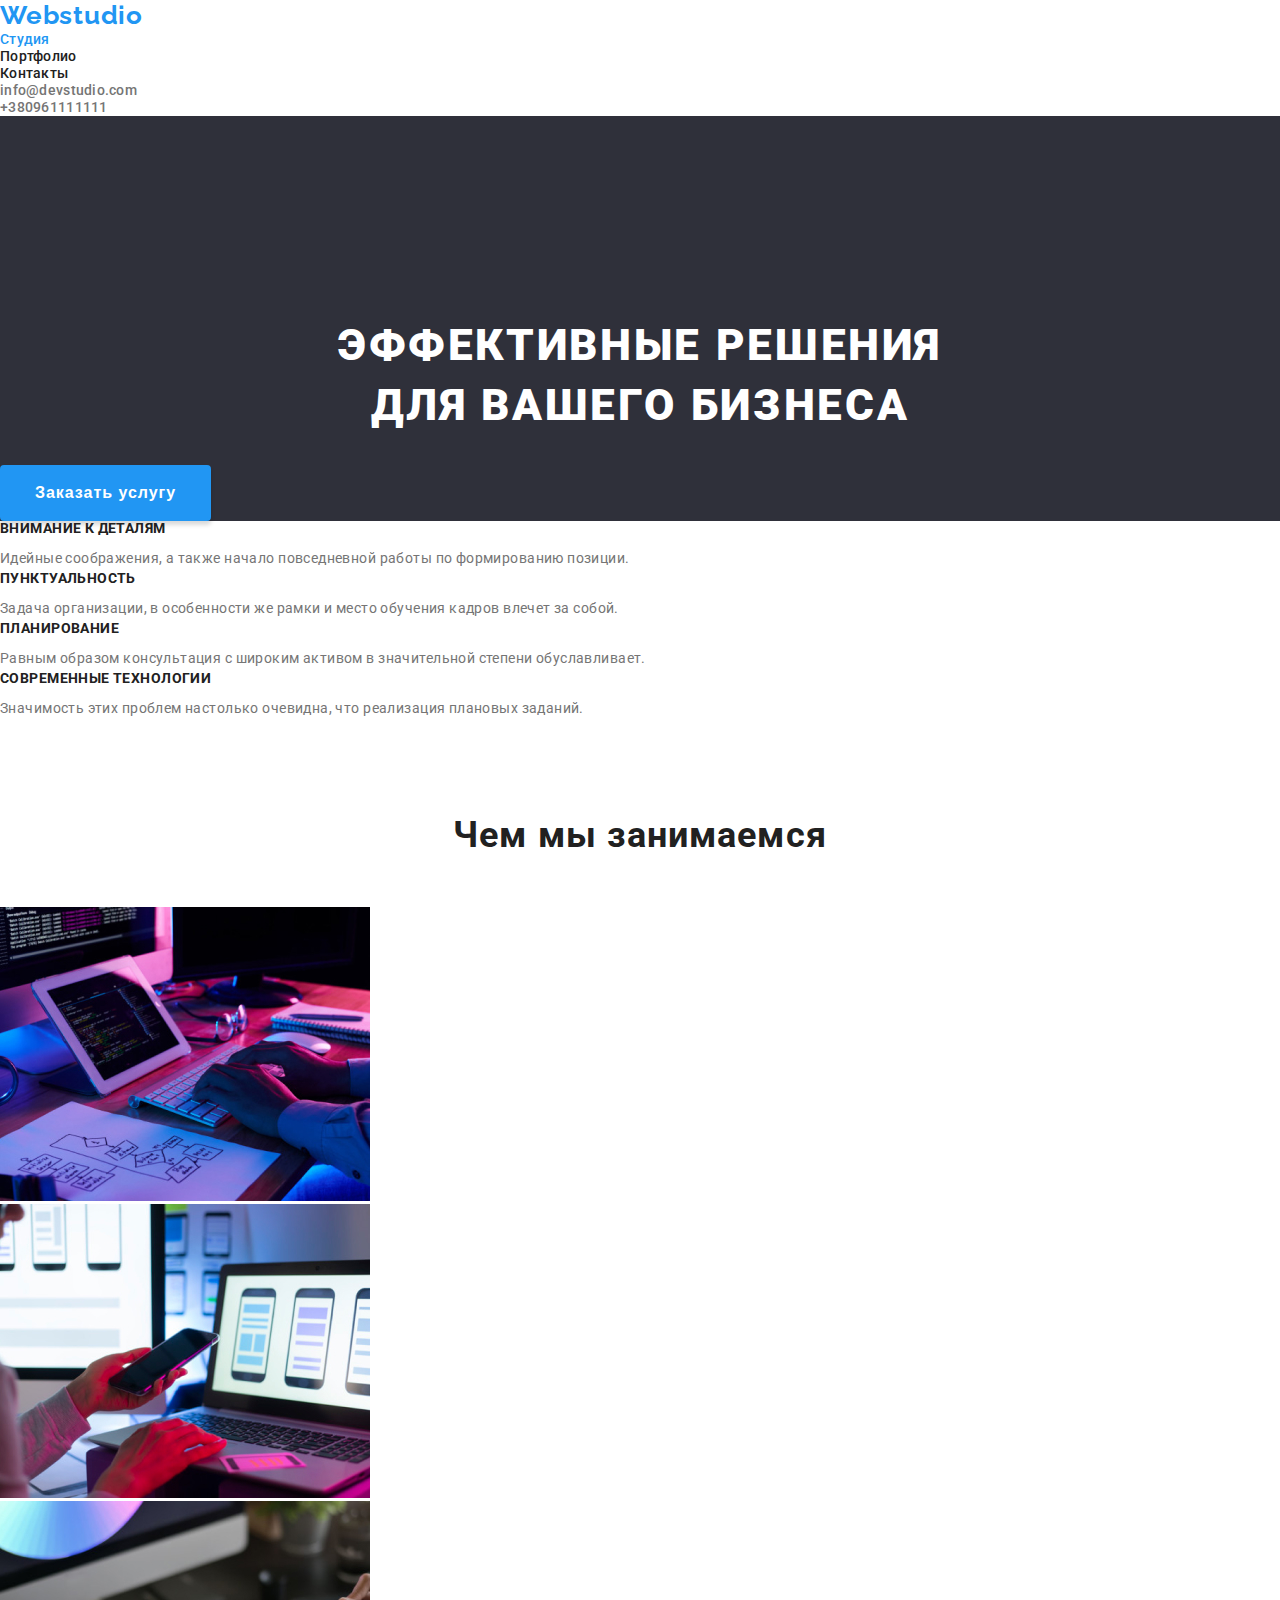
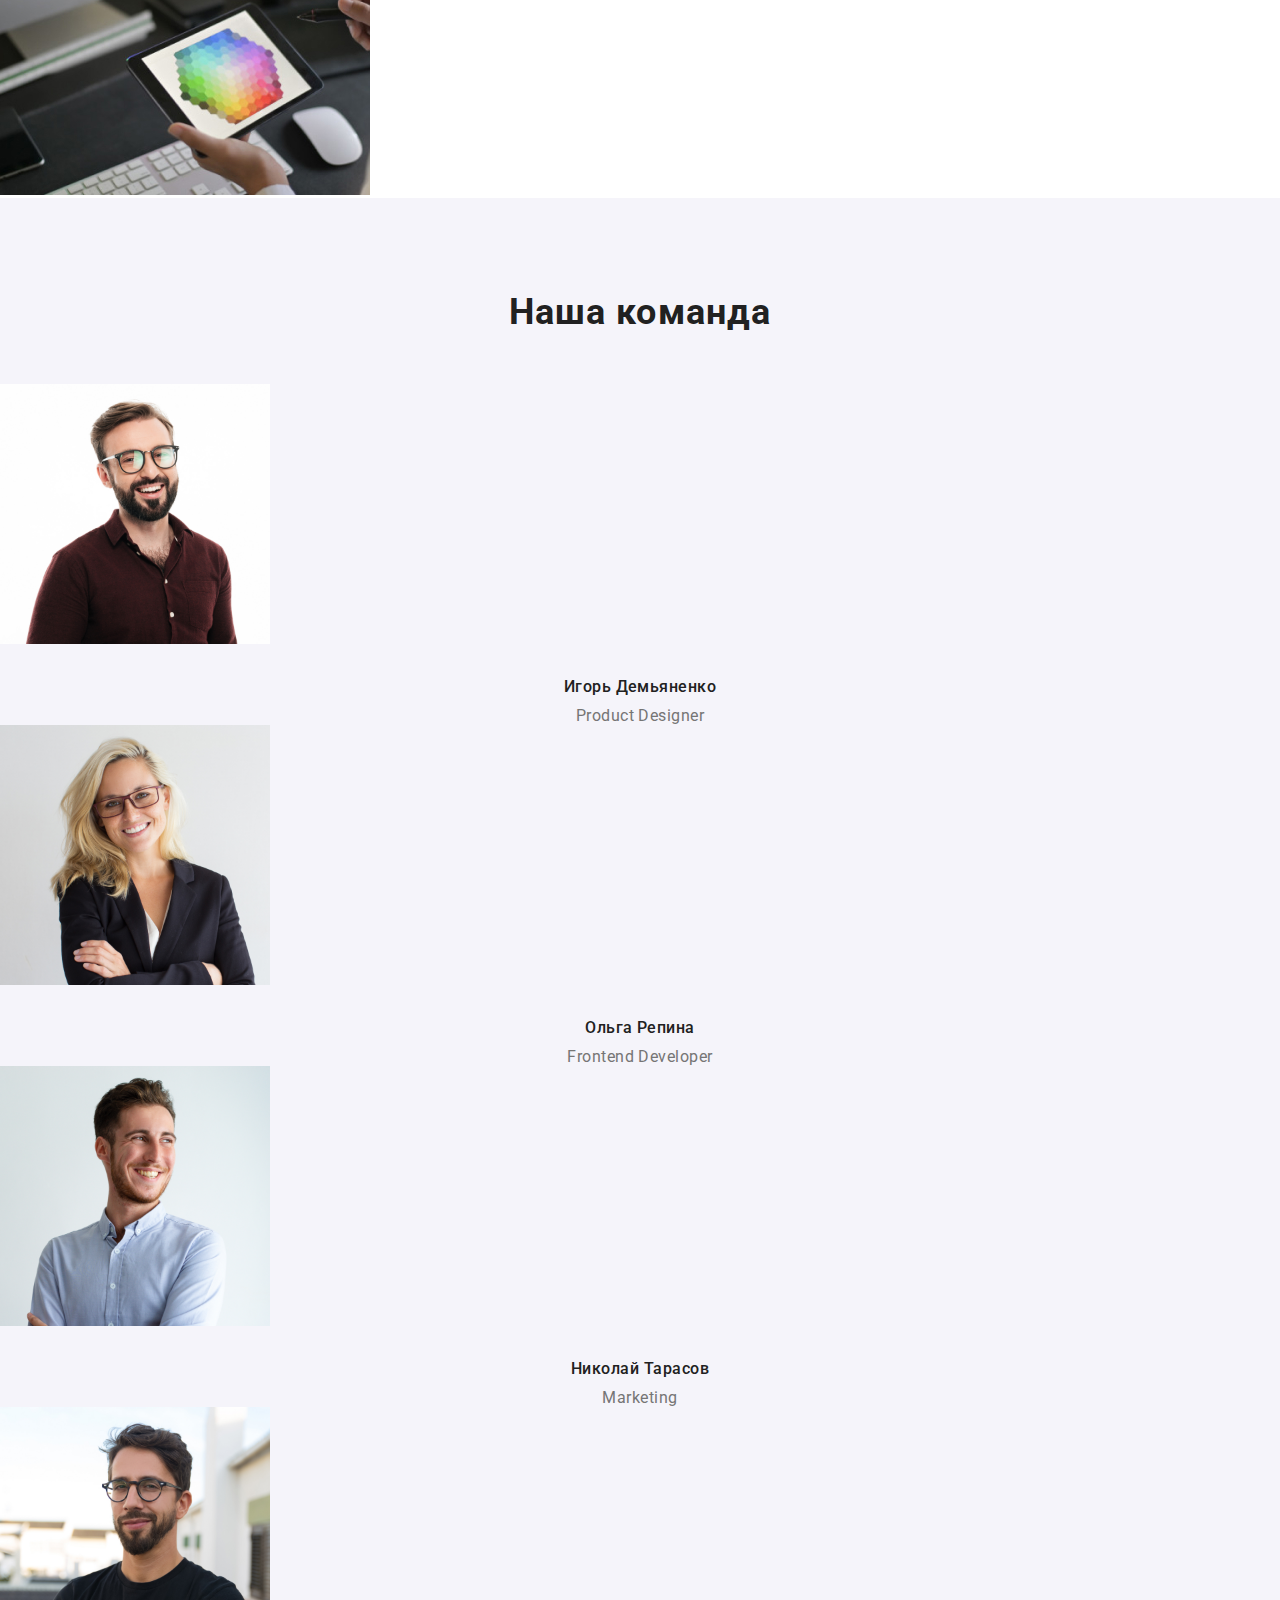
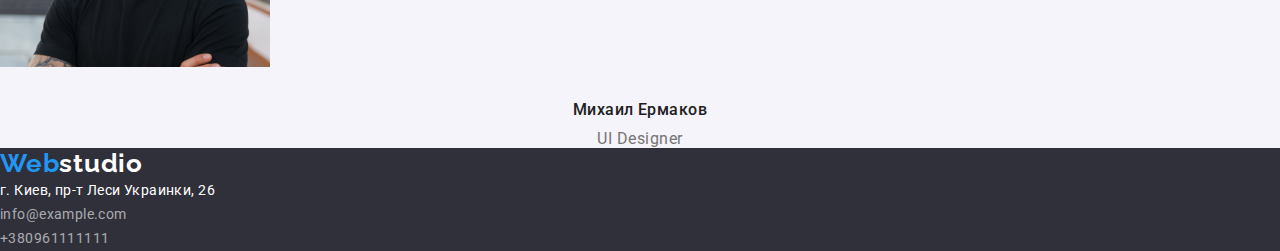
==== commit b20e8eac: "ДЗ№2  Додані стилі,сторінка Портфоліо.Додані стилі до тексту,посилань,кнопок" ====
--- a/index.html
+++ b/index.html
@@ -14,140 +14,130 @@
         <link href="./styles/style.css" rel="stylesheet" />
     </head>
     <body>
-        <!--Header-->
+        <!--Header----------------------------------------------->
         <header class="header">
-            <nav class="header-nav">
-                <a href="./" class="logo-link links nav-link" lang="en"
-                    >Web<span class="logo-studio" lang="en">studio</span></a
-                >
-                <ul class="nav-list lists">
+            <nav class="header__nav">
+                <a href="./" class="links logo-link">Web<span class="logo-studio">studio</span>
+                </a>
+                <ul class="header__nav-list lists">
                     <li>
-                        <a href="./" class="nav-link links curent-link">Студия</a>
+                        <a href="./" class="links header__nav-link curent-link">Студия</a>
                     </li>
                     <li>
-                        <a href="./portfolio.html" class="nav-link links">Портфолио</a>
+                        <a href="./portfolio.html" class="links header__nav-link">Портфолио</a>
                     </li>
                     <li>
-                        <a href="" class="nav-link links">Контакты</a>
+                        <a href="" class="links header__nav-link">Контакты</a>
                     </li>
                 </ul>
             </nav>
-            <ul class="contact-list lists">
+            <ul class="header__contact-list lists">
                 <li>
-                    <a href="mailto:info@devstudio.com" class="contact-item links"
-                        >info@devstudio.com</a
-                    >
+                    <a href="mailto:info@devstudio.com" class="links header__contact-item">info@devstudio.com</a>
                 </li>
                 <li>
-                    <a href="tel:+380961111111" class="contact-item links">+380961111111</a>
+                    <a href="tel:+380961111111" class="links header__contact-item">+380961111111</a>
                 </li>
             </ul>
         </header>
-        <!--Main content-->
+        <!--Main content------------------------------------------->
         <main>
-            <!--Order service-->
+            <!--Order service-------------------------------------->
             <section class="hero">
-                <h1 class="hero-title">Эффективные решения<br />для вашего бизнеса</h1>
-                <button type="button" class="hero-button">Заказать услугу</button>
+                <h1 class="hero__title">Эффективные решения<br />для вашего бизнеса</h1>
+                <button type="button" class="hero__button">Заказать услугу</button>
             </section>
-            <!--Hilites-->
+            <!--Hilites-------------------------------------------->
             <section>
-                <!--Title Отличия will be invisible-->
-                <h2 class="hilites-main">Отличия</h2>
-                <ul class="hilites-list lists">
-                    <li class="hilites-item">
-                        <h3 class="hilites-title">Внимание к деталям</h3>
-                        <p class="par">
+                <h2 class="hilites__main-title">Отличия</h2>
+                <ul class="lists hilites__list">
+                    <li class="hilites__item">
+                        <h3 class="hilites__title">Внимание к деталям</h3>
+                        <p class="par hilites__par">
                             Идейные соображения, а также начало повседневной работы по формированию
                             позиции.
                         </p>
                     </li>
                     <li class="hilites-item">
-                        <h3 class="hilites-title">Пунктуальность</h3>
-                        <p class="par">
+                        <h3 class="hilites__title">Пунктуальность</h3>
+                        <p class="par hilites__par">
                             Задача организации, в особенности же рамки и место обучения кадров
                             влечет за собой.
                         </p>
                     </li>
                     <li class="hilites-item">
-                        <h3 class="hilites-title">Планирование</h3>
-                        <p class="par">
+                        <h3 class="hilites__title">Планирование</h3>
+                        <p class="par hilites__par">
                             Равным образом консультация с широким активом в значительной степени
                             обуславливает.
                         </p>
                     </li>
                     <li class="hilites-item">
-                        <h3 class="hilites-title">Современные технологии</h3>
-                        <p class="par">
+                        <h3 class="hilites__title">Современные технологии</h3>
+                        <p class="par hilites__par">
                             Значимость этих проблем настолько очевидна, что реализация плановых
                             заданий.
                         </p>
                     </li>
                 </ul>
             </section>
-            <!--Tasks-->
+            <!--Tasks--------------------------------------------->
             <section class="tasks">
-                <h2 class="tasks-title">Чем мы занимаемся</h2>
-                <ul class="tasks-list lists">
-                    <li class="tasks-item">
+                <h2 class="tasks__title titles">Чем мы занимаемся</h2>
+                <ul class="tasks__list lists">
+                    <li class="tasks__item">
                         <img src="./images/box1.jpg" alt="Разработка програмного обеспечения" width="370"/>
                     </li>
-                    <li class="tasks-item">
+                    <li class="tasks__item">
                         <img src="./images/img.jpg" alt="Тестирование мобильного приложения" width="370"/>
                     </li>
-                    <li class="tasks-item">
+                    <li class="tasks__item">
                         <img src="./images/img(1).jpg" alt="Работа с цветами" width="370"/>
                     </li>
                 </ul>
             </section>
-            <!--Team-->
-            <section class="team-section">
-                <h2 class="team-title">Наша команда</h2>
-                <ul class="team-list lists">
-                    <li class="team-item">
+            <!--Team--------------------------------------------->
+            <section class="team__section">
+                <h2 class="team__title titles">Наша команда</h2>
+                <ul class="lists team__list">
+                    <li class="team__item">
                         <img src="./images/img(2).jpg" alt="Дизайнер" width="270"/>
-                        <h3 class="team-member">Игорь Демьяненко</h3>
-                        <p class="member-position" lang="en">Product Designer</p>
+                        <h3 class="team__member">Игорь Демьяненко</h3>
+                        <p class="par team__member-position" lang="en">Product Designer</p>
                     </li>
-                    <li class="team-item">
+                    <li class="team__item">
                         <img src="./images/img(3).jpg" alt="Разработчик" width="270"/>
-                        <h3 class="team-member">Ольга Репина</h3>
-                        <p class="member-position" lang="en">Frontend Developer</p>
+                        <h3 class="team__member">Ольга Репина</h3>
+                        <p class="par team__member-position" lang="en">Frontend Developer</p>
                     </li>
-                    <li class="team-item">
+                    <li class="team__item">
                         <img src="./images/img(4).jpg" alt="Маркетолог" width="270"/>
-                        <h3 class="team-member">Николай Тарасов</h3>
-                        <p class="member-position" lang="en">Marketing</p>
+                        <h3 class="team__member">Николай Тарасов</h3>
+                        <p class="par team__member-position" lang="en">Marketing</p>
                     </li>
-                    <li class="team-item">
+                    <li class="team__item">
                         <img src="./images/img(5).jpg" alt="Дизайнер" width="270"/>
-                        <h3 class="team-member">Михаил Ермаков</h3>
-                        <p class="member-position" lang="en">UI Designer</p>
+                        <h3 class="team__member">Михаил Ермаков</h3>
+                        <p class="par team__member-position" lang="en">UI Designer</p>
                     </li>
                 </ul>
             </section>
         </main>
-        <!--Footer-->
+        <!--Footer------------------------------------------------->
         <footer class="footer">
-            <a href="./" class="links footer-hover"
-                ><span class="footer-web">Web</span><span class="footer-studio">studio</span></a
-            >
+            <a href="./" class="links logo-link footer__logo">
+                <span class="logo-web">Web</span><span class="footer-studio">studio</span>
+            </a>
             <address>
                 <ul class="lists">
                     <li>
-                        <a href="" class="links address footer-hover"
-                            >г. Киев, пр-т Леси Украинки, 26</a
-                        >
+                        <a href="" class="links address footer__contact footer__contact-adress">г. Киев, пр-т Леси Украинки, 26</a>
                     </li>
                     <li>
-                        <a href="mailto:info@example.com" class="links footer-contact footer-hover"
-                            >info@example.com</a
-                        >
+                        <a href="mailto:info@example.com" class="links footer__contact">info@example.com</a>
                     </li>
                     <li>
-                        <a href="tel:+380961111111" class="links footer-contact footer-hover"
-                            >+380961111111</a
-                        >
+                        <a href="tel:+380961111111" class="links footer__contact">+380961111111</a>
                     </li>
                 </ul>
             </address>
--- a/styles/style.css
+++ b/styles/style.css
@@ -18,8 +18,8 @@
     --footer-color: #2F303A;
     --white-color: #ffffff;
     --black-color: #000000;
-    --font-normal: normal;
-    --weight-bold: 700;
+    
+    
 
 
 }
@@ -30,6 +30,9 @@
     color: var(--titles-color);
     padding: 0;
     margin: 0;
+    font-weight: 400;
+    font-size: 14px;
+    
     
 }
 
@@ -48,404 +51,252 @@
     padding: 0;
 }
 
-/* Header */
-
-.header {
-    display: flex;
-    justify-content: center;
-    border: 1px solid #ECECEC;
-
-
-}
-
-.header-nav {
-    display: flex;
-}
-
-.nav-list {
-    display: flex;
-    padding: 0;
-    margin: 0;
-    padding-top: 32px;
-
-}
-
-
-
-
-.logo-link:hover,
-.logo-link:focus {
-    color: var(--acent-color);
-}
-
-.nav-link {
-    font-weight: 500;
-    font-size: 14px;
-    line-height: 1.5;
-    letter-spacing: 0.02em;
-    color: var(--titles-color);
-   margin: 0px 50px 32px 0px;
-}
-
-.curent-link {
-    color: var(--acent-color);
-}
-
-
-
-
-.curent-link:hover,
-.curent-link:focus {
-    color: var(--titles-color);
-}
+/* Header ==================================*/
 
 .logo-link {
-    text-decoration: none;
     font-family: var(--second-font);
-    font-style: var(--font-normal);
-    font-weight: var(--weight-bold);
+    font-weight: 700;
     font-size: 26px;
-    margin: 25px 93px 25px 215px;
-    letter-spacing: 0.03em;
-    color: var(--acent-color);
-}
-
-
+    line-height: 119%;
+    letter-spacing: 0.03em;
+    color: var(--acent-color)
+    
+}
 
 
 .logo-studio {
     color: var(--black-color);
-}
-
-.nav-link:hover,
-.nav-link:focus {
-    color: var(--acent-color);
-    cursor: pointer;
-}
-
-.contact-list {
-    display: flex;
-    padding: 0;
-    margin: 0;
-    padding: 32px 0 32px 280px;
-
-}
-
-.contact-item {
+
+}
+
+.logo-link:hover *, .logo-link:focus * {
+    color: var(--acent-color);
+
+}
+
+.header__nav-link {
     font-weight: 500;
     font-size: 14px;
-    line-height: 1.5;
+    line-height: 114%;
     letter-spacing: 0.02em;
-    margin-right: 50px;
+    color: var(--titles-color);
+    
+}
+
+.header__nav-link:hover, .header__nav-link:focus {
+    color: var(--acent-color);
+}
+
+.curent-link {
+    color: var(--acent-color);
+}
+
+.curent-link:hover, .curent-link:focus {
+    color: var(--titles-color);
+}
+
+.header__contact-item {
+    font-weight: 500;
+    font-size: 14px;
+    line-height: 114%;
+    letter-spacing: 0.02em;
     color: var(--text-color);
-}
-
-.contact-item:hover,.contact-item:focus {
-    color: var(--acent-color);
-}
-
-
-/* Hero */
+
+}
+
+.header__contact-item:hover, .header__contact-item:focus {
+    color: var(--acent-color);
+}
+
+/* Main================================== */
+/* Order service========================= */
 
 .hero {
     background-color: var(--footer-color);
-    width: 100%;
-        height: 600px;
-        
-
-}
-
-.hero-title {
+}
+
+.hero__title {
+    font-weight: 900;
     font-size: 44px;
-    line-height: 1.36;
+    line-height: 136%;
     text-align: center;
     letter-spacing: 0.06em;
-     text-transform: uppercase;
-    color: var(--white-color);
-    margin: 0;
-    padding-top: 200px;
-}
-
-.hero-button {
-    font-style: var(--font-normal);
-    font-weight: var(--weight-bold);
-    font-size: 16px;
-    line-height: 1.8;
-    display: flex;
-    align-items: center;
-     text-align: center;
+    text-transform: uppercase;
+    color: var(--white-color);
+    padding: 200px 0px 30px 0px;
+    margin: 0;
+}
+
+.hero__button {
+    background: var(--acent-color);
+    border: solid;
+    border-radius: 4px;
+    border-color: var(--acent-color);
+    color: var(--white-color);
+    padding: 10px 32px;
+    cursor: pointer;
+    font-weight: 700;
+    font-size: 16px;
+    line-height: 188%;
     letter-spacing: 0.06em;
-    color: var(--white-color);
-    background-color: var(--acent-color);
     box-shadow: 0px 4px 4px rgba(0, 0, 0, 0.15);
+    transition: all 0.3s ease-out;
+}
+
+.hero__button:hover, .hero__button:focus {
+    background-color: transparent;
+    color: var(--acent-color);
+
+}
+
+.hero__button:active {
+    color: var(--white-color);
+    border-color: var(--white-color);
+}
+
+/* Hilites=============================== */
+
+.hilites__main-title {
+    display: none;
+}
+
+.hilites__title {
+    font-weight: 700;
+    font-size: 14px;
+    line-height: 114%;
+    letter-spacing: 0.03em;
+    text-transform: uppercase;
+    color: var(--titles-color);
+    margin: 0px 0px 10px 0px;
+}
+
+.hilites__par {
+    line-height: 171%;
+    letter-spacing: 0.03em;
+    color: var(--text-color);
+   
+}
+
+/* Tasks=============================== */
+
+.titles {
+    font-weight: 700;
+    font-size: 36px;
+    line-height: 116%;
+    text-align: center;
+    letter-spacing: 0.03em;
+    color: var(--titles-color);
+    padding: 94px 0px 50px 0px;
+    margin: 0;
+}
+
+/* Team================================ */
+
+.team__section {
+    background-color: var(--grey-color);
+}
+
+.team__member {
+    font-weight: 500;
+    font-size: 16px;
+    line-height: 119%;
+    text-align: center;
+    letter-spacing: 0.03em;
+    color: var(--titles-color);
+    margin: 30px 0px 10px 0px;
+
+}
+
+.team__member-position {
+    font-size: 16px;
+    line-height: 119%;
+    text-align: center;
+    letter-spacing: 0.03em;
+    color: var(--text-color);
+}
+
+/* Footer================================ */
+
+.footer {
+    background-color: var(--footer-color);
+
+}
+
+.footer-studio {
+    color: var(--white-color);
+}
+
+.footer__logo:hover *, .footer__logo:focus * {
+    color: var(--acent-color);
+}
+
+.footer__contact {
+    font-weight: 400;
+    font-style: normal;
+    font-size: 14px;
+    line-height: 171%;
+    letter-spacing: 0.03em;
+    color: rgba(255, 255, 255, 0.6);
+}
+
+.footer__contact-adress {
+    color: var(--white-color);
+}
+
+.footer__contact:hover, .footer__contact:focus {
+    color: var(--acent-color);
+}
+
+
+/* Portfolio Page========================= */
+
+.portfolio__title {
+    display: none;
+}
+
+.portfolio__button {
+    background: var(--grey-color);
     border-radius: 4px;
     border: none;
-    padding: 10px 32px;
-    margin-top: 30px;
-    margin-left: auto;
-    margin-right: auto;
+    font-weight: 500;
+    font-size: 16px;
+    line-height: 162%;
+    text-align: center;
+    letter-spacing: 0.03em;
+    color: var(--titles-color);
+    padding: 6px 22px;
+    transition: all 0.3s ease-out;
     cursor: pointer;
-
-
-}
-
-.hero-button:hover {
-     color: var(--acent-color);
-    background-color: var(--white-color);
-}
-
-/* Hilites */
-
-.hilites-main {
-    display: none;
-    
-}
-
-.hilites-list {
-    display: flex;
-    padding: 94px 215px;
-    justify-content: center;
-
-}
-
-.hilites-item {
-    width: 270px;
-    padding-right: 30px;
-
-}
-
-.hilites-title {
-    font-size: 14px;
-    line-height: 1.14;
-    letter-spacing: 0.03em;
-    text-transform: uppercase;
-    color: var(--titles-color);
-    margin: 0 0 10px 0;
-}
-
-.hilites-list p {
-    font-size: 14px;
-    line-height: 1.7;
-    letter-spacing: 0.03em;
-
+}
+
+.portfolio__button:hover, .portfolio__button:focus {
+    background: var(--acent-color);
+    box-shadow: 0px 3px 1px rgba(0, 0, 0, 0.1), 0px 1px 2px rgba(0, 0, 0, 0.08), 0px 2px 2px rgba(0, 0, 0, 0.12);
+    border-radius: 4px;
+    color: var(--white-color);
+}
+
+.portfolio__button:active {
+    background-color: var(--grey-color);
+    color: var(--acent-color);
+    
+}
+
+.works__title {
+    font-weight: 700;
+    font-size: 18px;
+    line-height: 200%;
+    letter-spacing: 0.06em;
+    color: var(--titles-color);
+    margin: 20px 24px 4px 24px;
+}
+
+.works__text {
+    font-size: 16px;
+    line-height: 188%;
+    letter-spacing: 0.03em;
     color: var(--text-color);
-}
-
-/* Tasks */
-
-
-.tasks-title {
-    margin: 0;
-    text-align: center;
-    margin-bottom: 50px;
-    font-size: 36px;
-    line-height: 1.17;
-    text-align: center;
-    letter-spacing: 0.03em;
-    
-}
-
-.tasks-list {
-    display: flex;
-    justify-content: center;
-    margin-bottom: 95px;
-
-
-}
-
-.tasks-item {
-    margin: 0 15px;
-}
-
-
-/* Team */
-
-.team-section {
-    background-color: var(--grey-color);
-    padding: 94px 215px;
-}
-
-.team-title {
-    text-align: center;
-    margin: 0;
-    font-size: 36px;
-    line-height: 1.17;
-    text-align: center;
-    letter-spacing: 0.03em;
-    margin-bottom: 50px;
-}
-
-.team-list {
-    display: flex;
-    justify-content: center;
-    
-    
-}
-
-.team-item {
-    margin: 0 15px;
-    background-color: var(--white-color);
-    box-shadow: 0px 1px 3px rgba(0, 0, 0, 0.12), 0px 1px 1px rgba(0, 0, 0, 0.14), 0px 2px 1px rgba(0, 0, 0, 0.2);
-    border-radius: 0px 0px 4px 4px;
-    text-align: center;
-
-}
-
-.team-member {
-    font-style: var(--font-normal);
-    font-weight: 500;
-    font-size: 16px;
-    line-height: 1.19;
-    letter-spacing: 0.03em;
-    color: var(--titles-color);
-    margin: 30px 0 10px 0;
-
-}
-
-.member-position {
-    font-size: 16px;
-    line-height: 1.19;
-    text-align: center;
-    letter-spacing: 0.03em;
-    color: var(--text-color);
-    margin-bottom: 30px;
-}
-
-/* Footer */
-
-.footer {
-    background-color: var(--footer-color);
-    padding: 60px 0 60px 215px;
-
-}
-
-.footer-web {
-    font-family: var(--second-font);
-    font-style: var(--font-normal);
-    font-weight: var(--weight-bold);
-    font-size: 26px;
-    line-height: 1.2;
-    letter-spacing: 0.03em;
-    color: var(--acent-color);
-}
-
-.footer-studio {
-    font-family: var(--second-font);
-    font-style: var(--font-normal);
-    font-weight: var(--weight-bold);
-    font-size: 26px;
-    line-height: 1.2;
-    letter-spacing: 0.03em;
-    color: var(--white-color);
-
-}
-
-.address {
-    font-style: var(--font-normal);
-    font-size: 14px;
-    line-height: 1.7;
-    letter-spacing: 0.03em;
-    color: var(--white-color);
-}
-
-.footer-contact {
-    font-style: var(--font-normal);
-    font-size: 14px;
-    line-height: 1.7;
-    letter-spacing: 0.03em;
-    color: rgba(255, 255, 255, 0.6);
-}
-
-.footer-hover:hover {
-    color: var(--acent-color);
-}
-
-.footer-hover:focus {
-    color: var(--acent-color);
-
-}
-
-/* Portfolio styles */
-
-.main {
-    background-color: var(--white-color);
-}
-
-.portfolio-title {
-    display: none;
-}
-
-/* Buttons */
-
-.btn-list {
-    margin-top: 95px;
-    display: flex;
-    justify-content: center;
-
-}
-
-.buttons {
-    font-family: var(--main-font);
-    font-weight: var(--font-normal);
-    margin: 0 4px;
-    background: var(--grey-color);
-    border-radius: 4px;
-    font-size: 16px;
-    line-height: 26px;
-    text-align: center;
-    letter-spacing: 0.03em;
-    color: var(--titles-color);
-    border: none;
-    padding: 6px 22px;
-    cursor: pointer;
-}
-
-.buttons:hover, .buttons:focus {
-    background: var(--acent-color);
-     box-shadow: 0px 3px 1px rgba(0, 0, 0, 0.1), 0px 1px 2px rgba(0, 0, 0, 0.08), 0px 2px 2px rgba(0, 0, 0, 0.12);
-    border-radius: 4px;
-    font-style: var(--font-normal);
-    font-weight: 500;
-    font-size: 16px;
-    line-height: 1.6;
-    text-align: center;
-    letter-spacing: 0.03em;
-    color: var(--white-color);
-
-}
-
-/* Works */
-
-.works {
-    width: 1300px;
-    display: flex;
-    justify-content: center;
-    flex-wrap: wrap;
-    margin: 34px auto;  
-    
-}
-
-.works-item {
-    margin: 15px;
-    border: 1px solid #EEEEEE;
-}
-
-.works-img {
-    width: 370px;
-}
-
-.works-title {
-    font-size: 18px;
-    line-height: 2;
-    letter-spacing: 0.06em;
-    color: var(--titles-color);
-    margin: 20px 0 4px 24px;
-}
-
-.works-text {
-    font-size: 16px;
-    line-height: 0.19;
-    letter-spacing: 0.03em;
-    color: var(--text-color);
-    margin: 0 0 20px 24px;
-}+    margin: 0px 24px 20px 24px;
+}
+
+
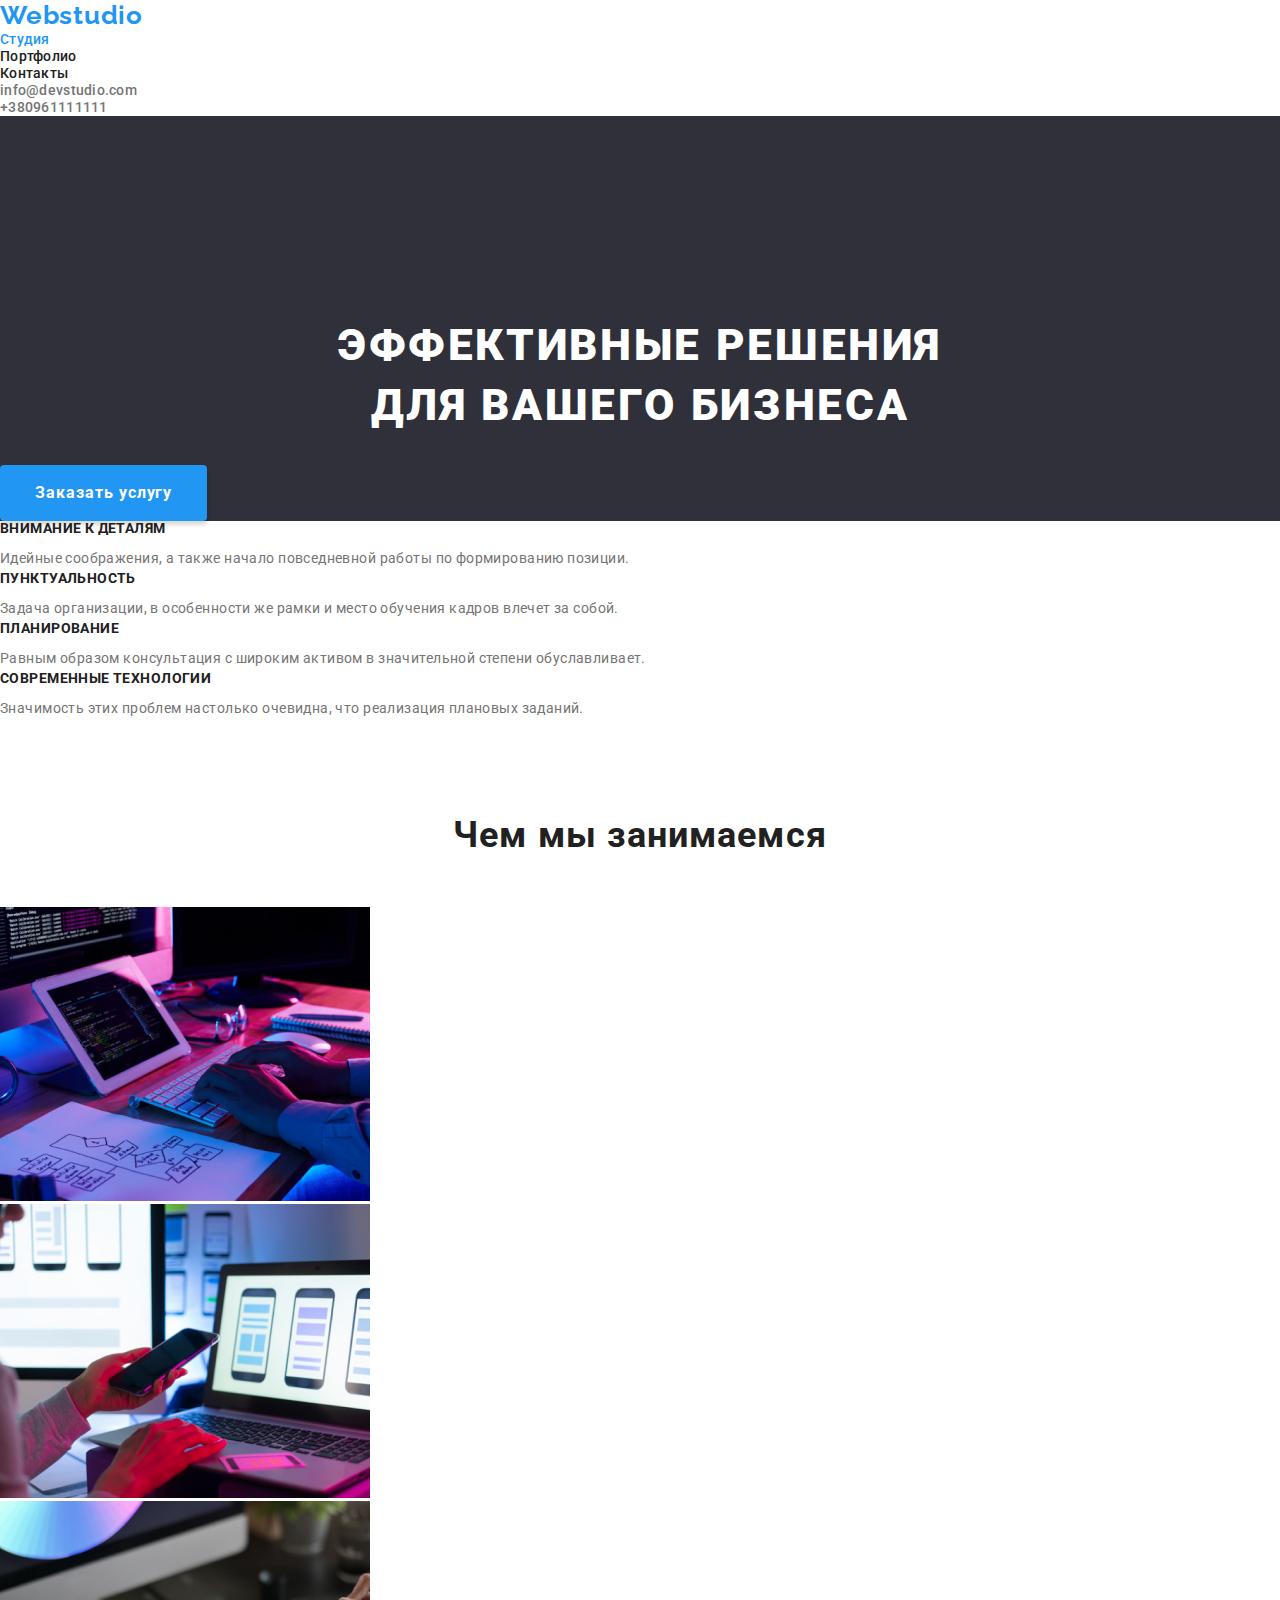
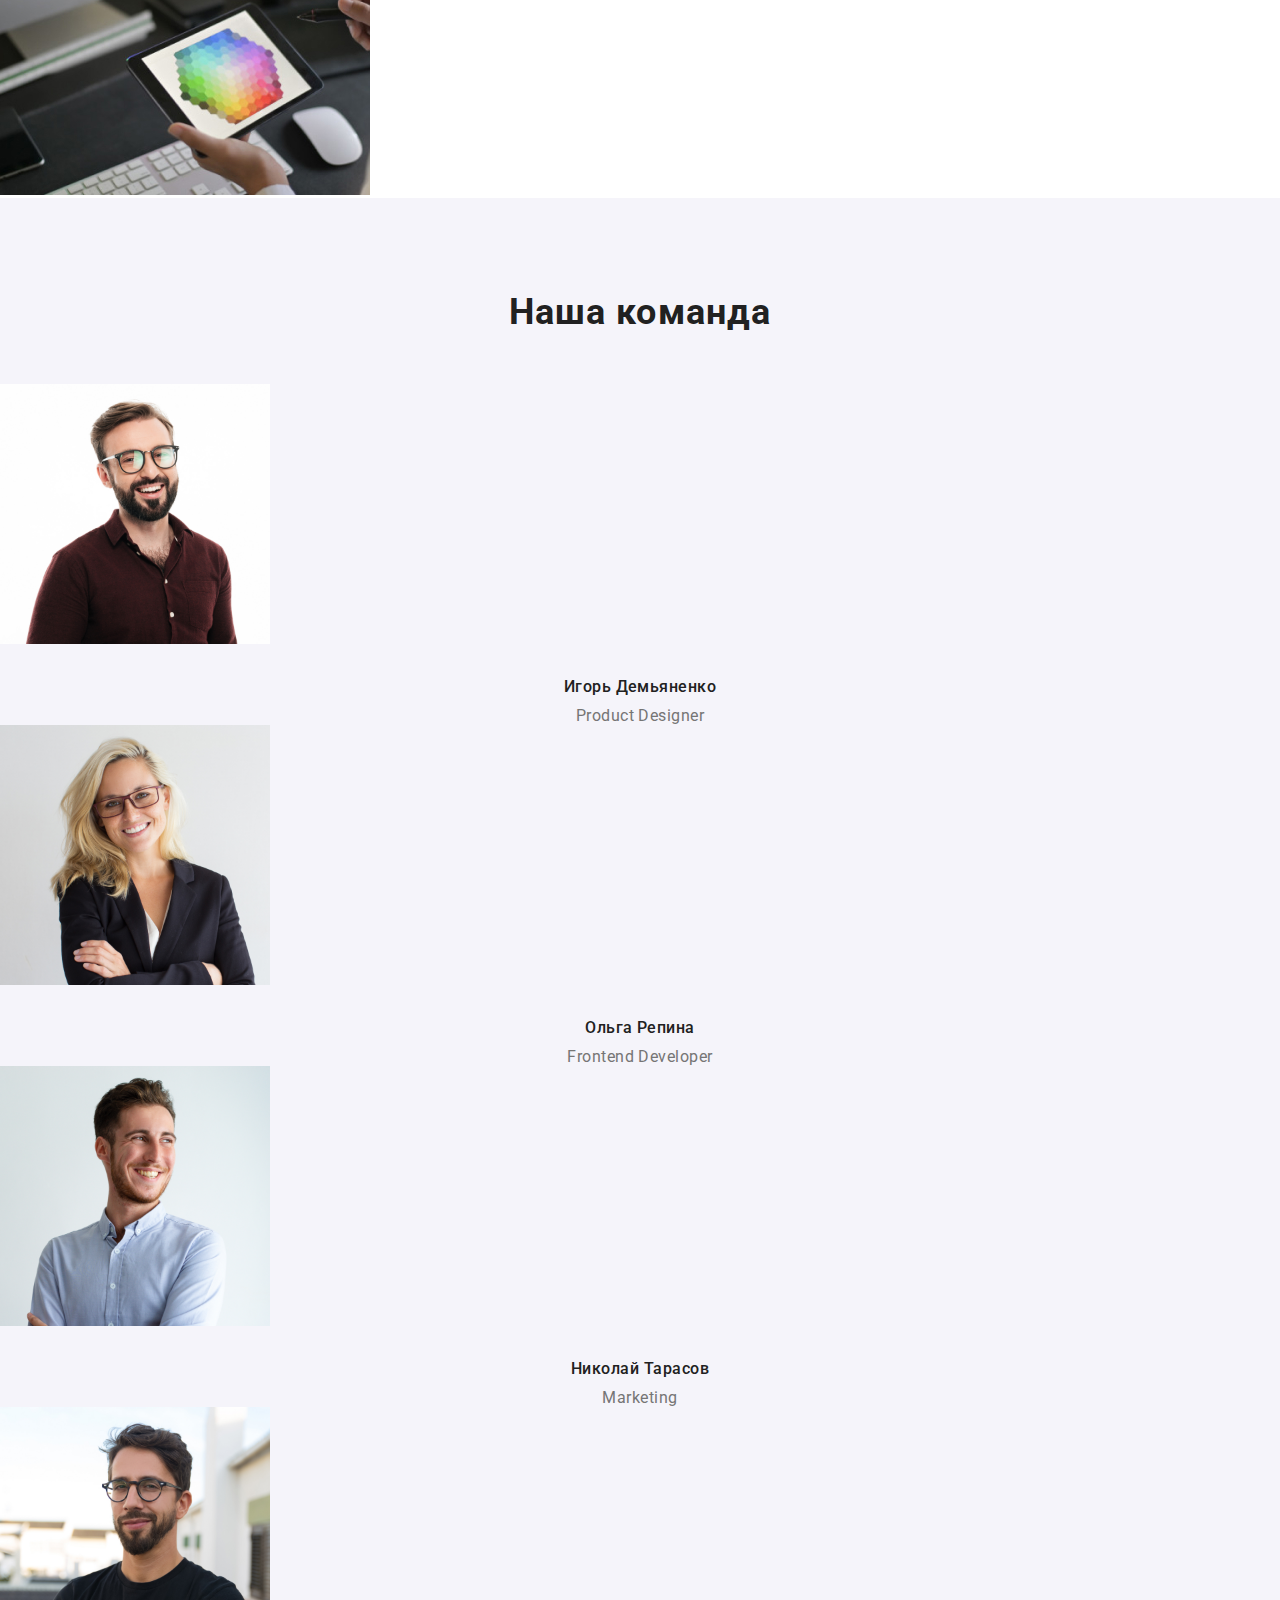
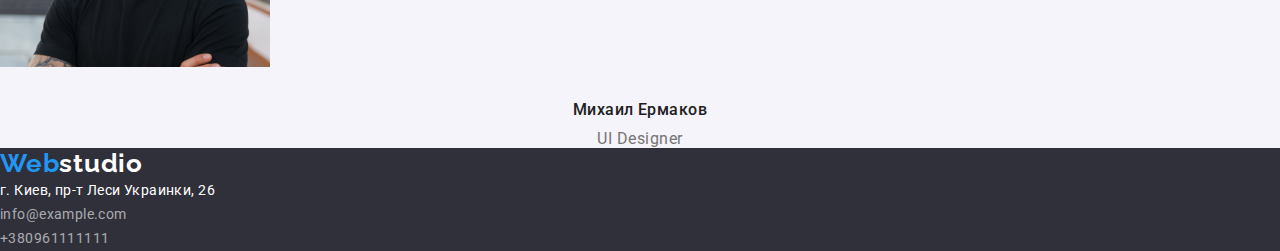
==== commit 5ff88c95: "Вніс правки від ментора" ====
--- a/index.html
+++ b/index.html
@@ -14,7 +14,7 @@
         <link href="./styles/style.css" rel="stylesheet" />
     </head>
     <body>
-        <!--Header----------------------------------------------->
+        <!-- Header================================================== -->
         <header class="header">
             <nav class="header__nav">
                 <a href="./" class="links logo-link">Web<span class="logo-studio">studio</span>
@@ -40,14 +40,14 @@
                 </li>
             </ul>
         </header>
-        <!--Main content------------------------------------------->
+        <!--Main content========================================== -->
         <main>
-            <!--Order service-------------------------------------->
+            <!--Order service==================================== -->
             <section class="hero">
                 <h1 class="hero__title">Эффективные решения<br />для вашего бизнеса</h1>
                 <button type="button" class="hero__button">Заказать услугу</button>
             </section>
-            <!--Hilites-------------------------------------------->
+            <!--Hilites========================================== -->
             <section>
                 <h2 class="hilites__main-title">Отличия</h2>
                 <ul class="lists hilites__list">
@@ -81,7 +81,7 @@
                     </li>
                 </ul>
             </section>
-            <!--Tasks--------------------------------------------->
+            <!--Tasks========================================== -->
             <section class="tasks">
                 <h2 class="tasks__title titles">Чем мы занимаемся</h2>
                 <ul class="tasks__list lists">
@@ -96,7 +96,7 @@
                     </li>
                 </ul>
             </section>
-            <!--Team--------------------------------------------->
+            <!--Team============================================ -->
             <section class="team__section">
                 <h2 class="team__title titles">Наша команда</h2>
                 <ul class="lists team__list">
@@ -123,7 +123,7 @@
                 </ul>
             </section>
         </main>
-        <!--Footer------------------------------------------------->
+        <!--Footer=========================================== -->
         <footer class="footer">
             <a href="./" class="links logo-link footer__logo">
                 <span class="logo-web">Web</span><span class="footer-studio">studio</span>
@@ -131,7 +131,7 @@
             <address>
                 <ul class="lists">
                     <li>
-                        <a href="" class="links address footer__contact footer__contact-adress">г. Киев, пр-т Леси Украинки, 26</a>
+                        <a href="https://www.google.com.ua/maps" target="_blank" rel="noopener noreferrer" class="links address footer__contact footer__contact-adress">г. Киев, пр-т Леси Украинки, 26</a>
                     </li>
                     <li>
                         <a href="mailto:info@example.com" class="links footer__contact">info@example.com</a>
--- a/styles/style.css
+++ b/styles/style.css
@@ -135,6 +135,7 @@
     color: var(--white-color);
     padding: 10px 32px;
     cursor: pointer;
+    font-family: inherit;
     font-weight: 700;
     font-size: 16px;
     line-height: 188%;
@@ -258,6 +259,7 @@
     background: var(--grey-color);
     border-radius: 4px;
     border: none;
+    font-family: inherit;
     font-weight: 500;
     font-size: 16px;
     line-height: 162%;
